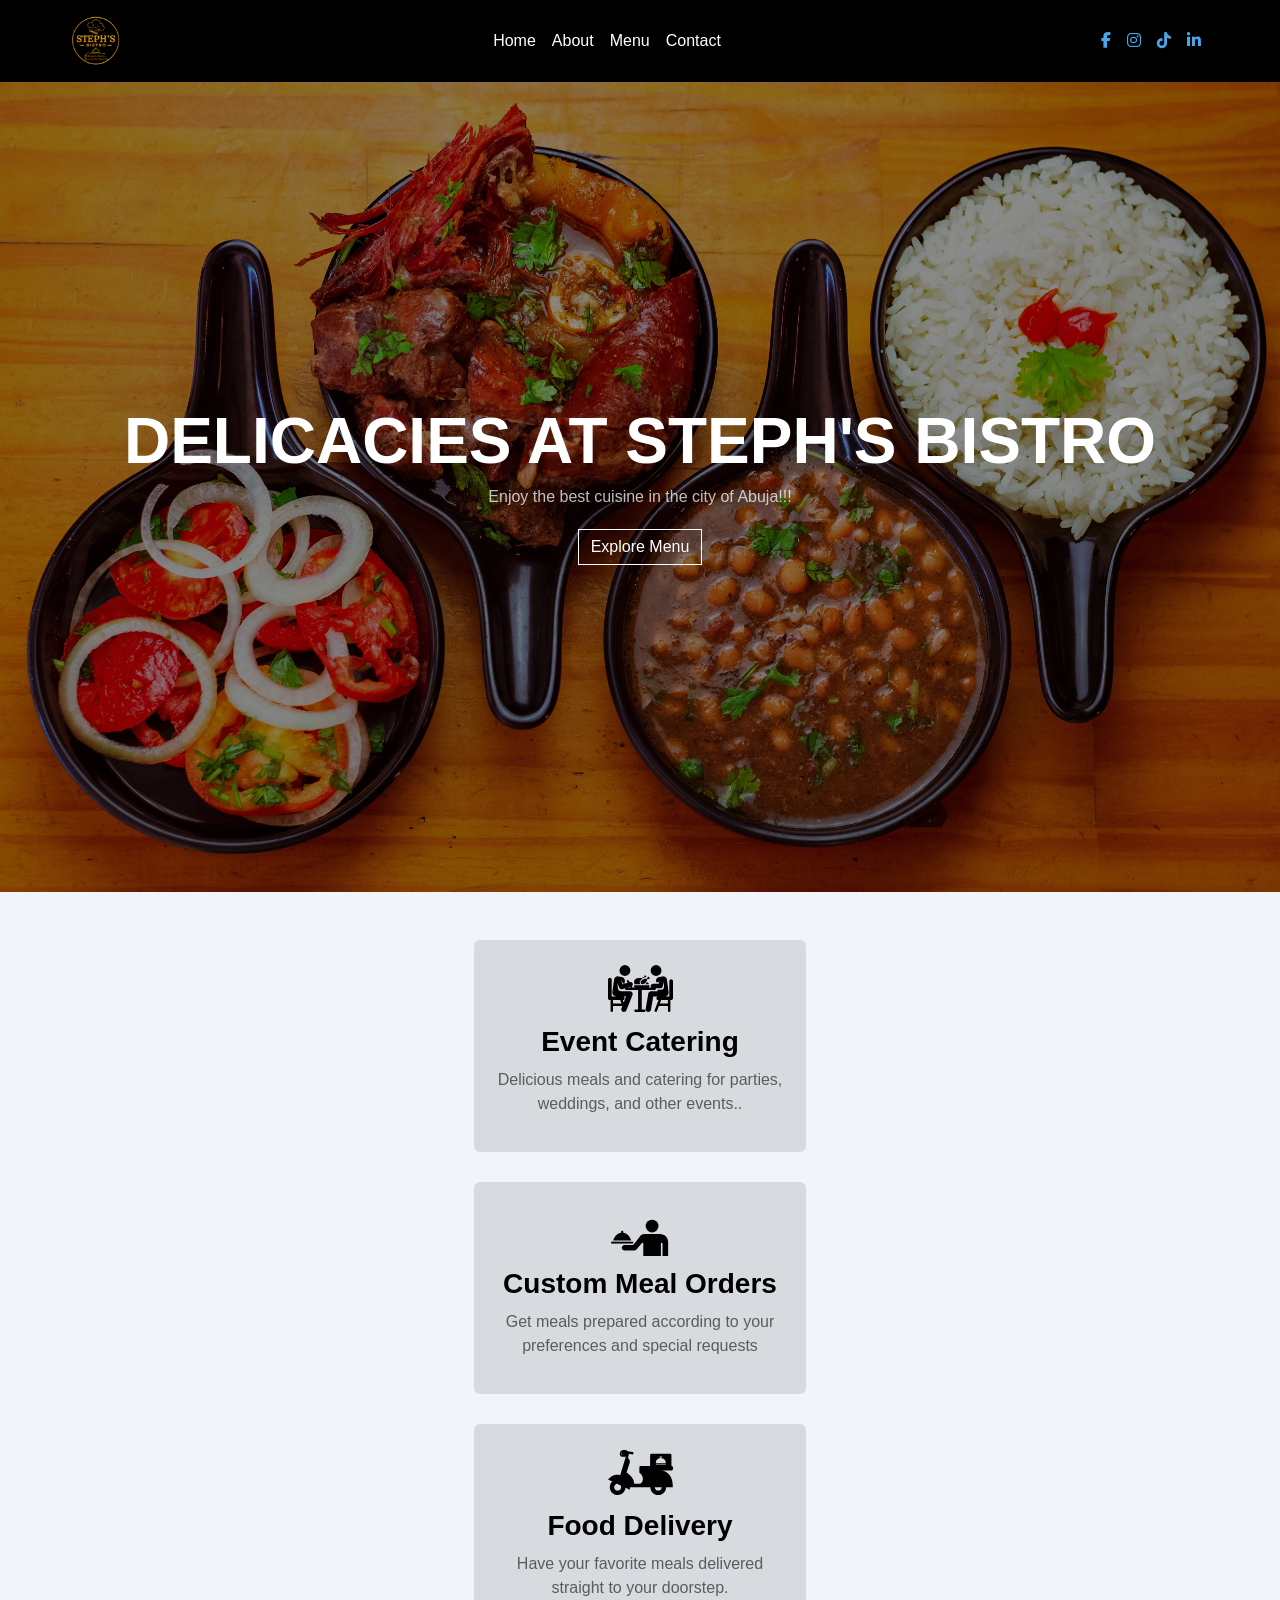
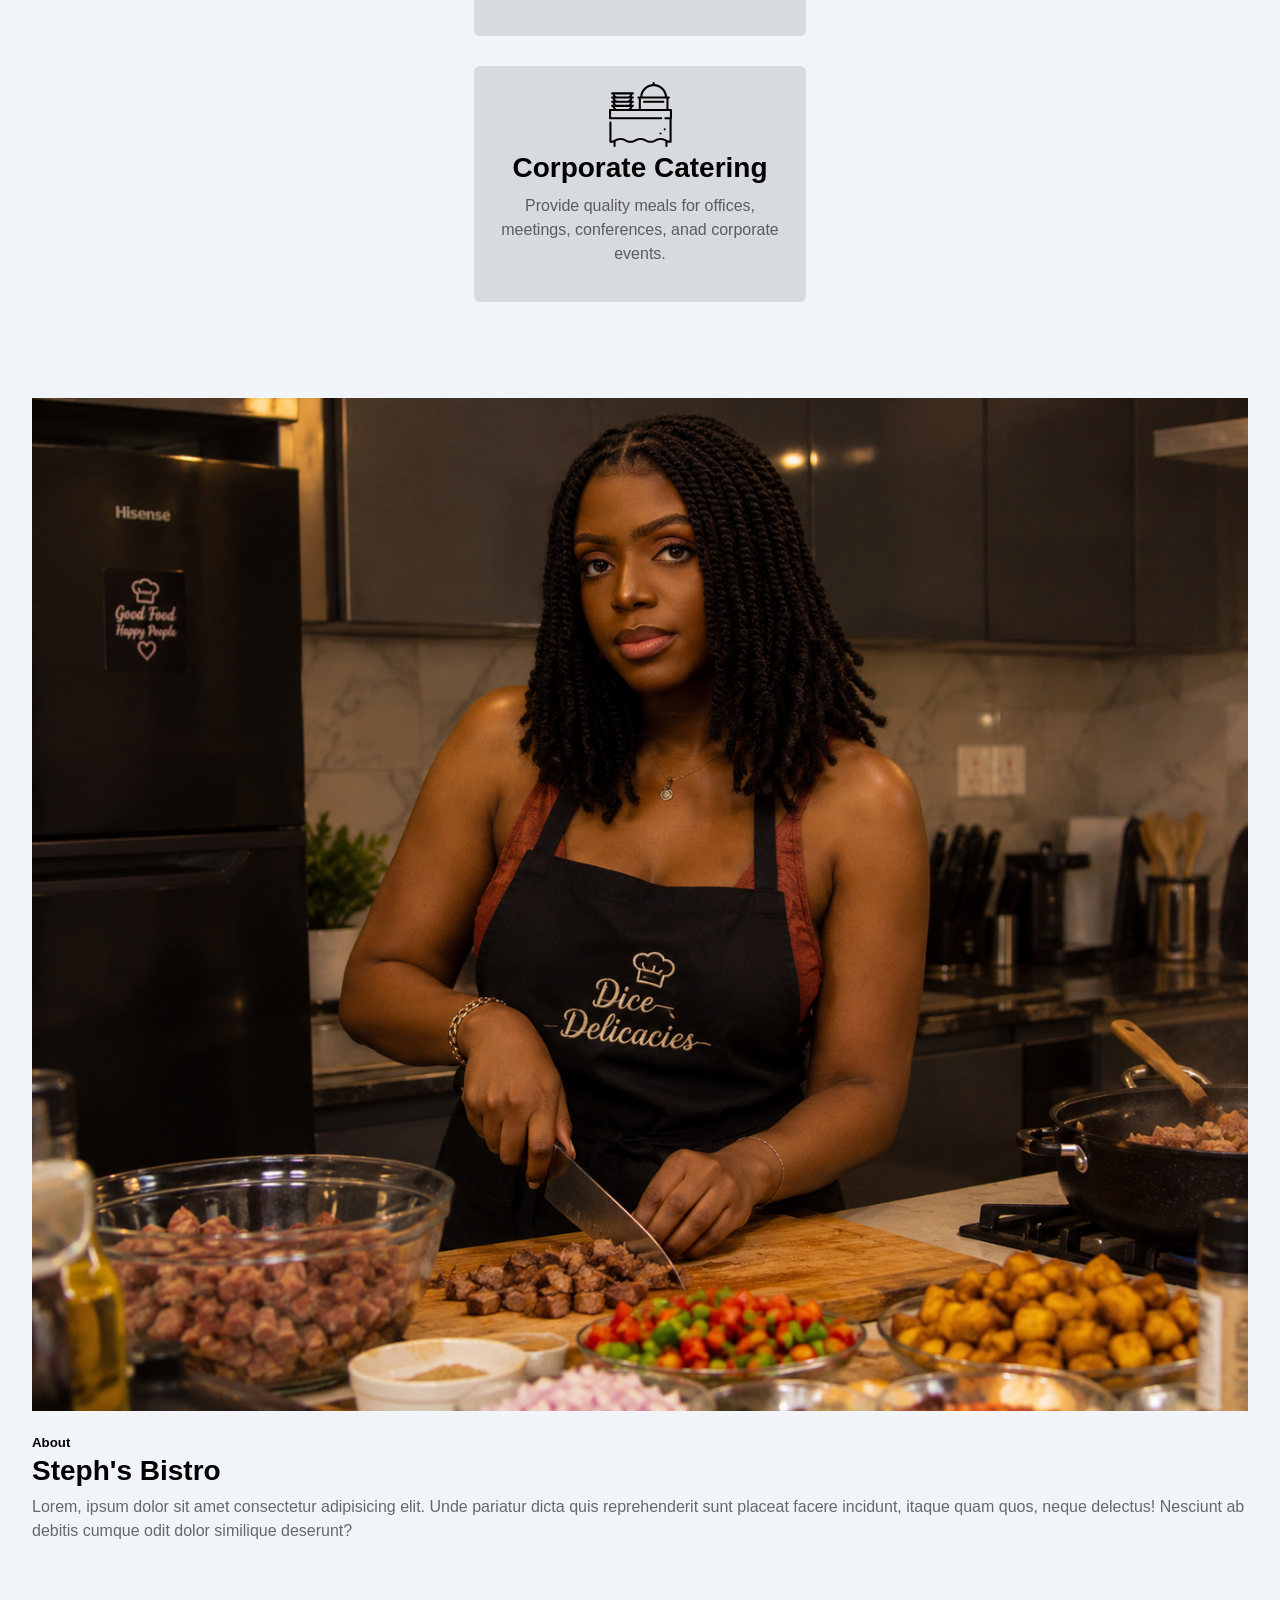
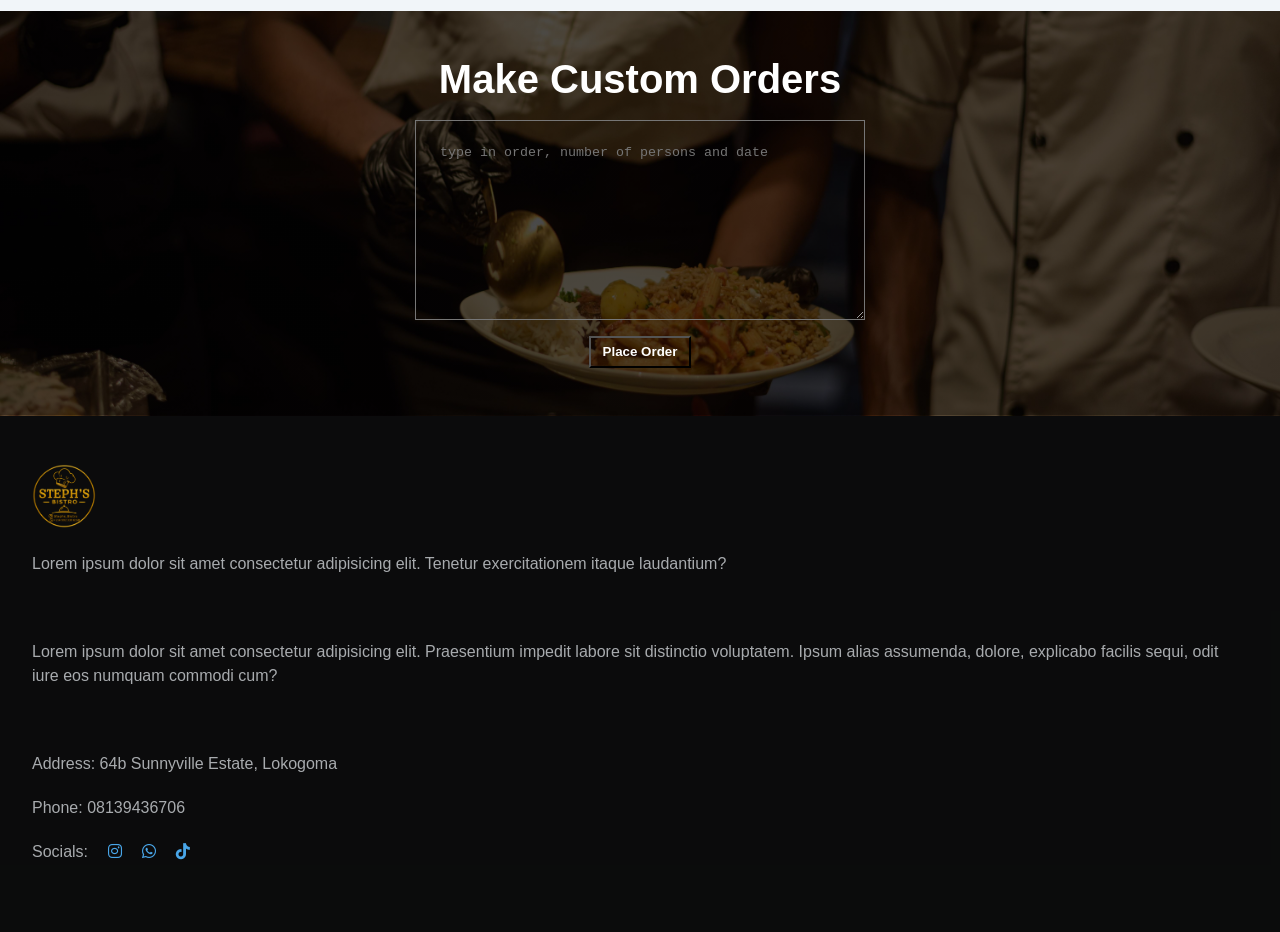
==== index.html @ 8b2b2877 "Initial commit" ====
<!DOCTYPE html>
<html lang="en">
  <head>
    <meta charset="UTF-8" />
    <meta name="viewport" content="width=device-width, initial-scale=1.0" />
    <link rel="stylesheet" href="https://cdnjs.cloudflare.com/ajax/libs/font-awesome/6.7.2/css/all.min.css" />
    <link rel="stylesheet" href="styles.css" />
    <title>Steph's Bistro</title>
  </head>
  <body>
      <nav>
        <div class="nav-center">
          <!-- nav header -->
          <div class="nav-header">
            <img src="img/C74E148B-E22D-47B9-8AD3-04958BA36206.png" class="logo" alt="logo" />
            <button class="nav-toggle">
              <i class="fas fa-bars"></i>
            </button>
          </div>
          <!-- links -->
          <ul class="links">
            <li>
              <a href="index.html">home</a>
            </li>
            <li>
              <a href="about.html">about</a>
            </li>
            <li>
              <a href="menu.html">Menu</a>
            </li>
            <li>
              <a href="contact.html">contact</a>
            </li>
          </ul>
          <!-- social media -->
          <ul class="social-icons">
            <li>
              <a href="https://www.facebook.com">
                <i class="fa-brands fa-facebook-f"></i>
              </a>
            </li>
            <li>
              <a href="https://www.instagram.com">
                <i class="fa-brands fa-instagram"></i>
              </a>
            </li>
            <li>
              <a href="https://www.tiktok.com">
                <i class="fa-brands fa-tiktok"></i>
              </a>
            </li>
            <li>
              <a href="https://www.linkedin.com">
                <i class="fa-brands fa-linkedin-in"></i>
              </a>
            </li>
          </ul>
        </div>
      </nav>

      <section class="hero">
        <div class="hero-content">
          <h1>DELICACIES AT STEPH'S BISTRO</h1>
          <p>Enjoy the best cuisine in the city of Abuja!!!</p>
          <a href="menu.html">Explore Menu</a>
        </div>
      </section>

      <section class="services">
        <div class="service-box">
          <img src="img/dinner-svgrepo-com.svg" alt="">
          <h3>Event Catering</h3>
          <p>Delicious meals and catering for parties, weddings, and other events..</p>
        </div>
        <div class="service-box">
          <img src="img/offer-food-service-serve-svgrepo-com.svg" alt="">
          <h3>Custom Meal Orders</h3>
          <p>Get meals prepared according to your preferences and special requests</p>
        </div>
        <div class="service-box">
          <img src="img/scooter-delivery-food-svgrepo-com.svg" alt="">
          <h3>Food Delivery</h3>
          <p>Have your favorite meals delivered straight to your doorstep.</p>
        </div>
        <div class="service-box">
          <img src="img/catering-buffet-svgrepo-com.svg" alt="">
          <h3>Corporate Catering</h3>
          <p>Provide quality meals for offices, meetings, conferences, anad corporate events.</p>
        </div>
      </section>

      <section class="about-home">
        <img src="img/stepcooking.png" alt="">
        <div class="about-text">
          <h5>About</h5>
          <h3>Steph's Bistro</h3>
          <p>Lorem, ipsum dolor sit amet consectetur adipisicing elit. Unde pariatur dicta quis reprehenderit sunt placeat facere incidunt, itaque quam quos, neque delectus! Nesciunt ab debitis cumque odit dolor similique deserunt?</p>
        </div>
      </section>

      <section class="menu-preview">

      </section>

      <section class="custom-orders">
        <h2>Make Custom Orders</h2>
        <textarea name="" id="special-order" rows="10" placeholder="type in order, number of persons and date"></textarea>
        <button type="submit">Place Order</button>
      </section>

      <footer>
        <div class="foot-box">
          <img src="img/C74E148B-E22D-47B9-8AD3-04958BA36206.png" alt="">
          <p>Lorem ipsum dolor sit amet consectetur adipisicing elit. Tenetur exercitationem itaque laudantium?</p>
        </div>
        <div class="foot-box">
          <p>Lorem ipsum dolor sit amet consectetur adipisicing elit. Praesentium impedit labore sit distinctio voluptatem. Ipsum alias assumenda, dolore, explicabo facilis sequi, odit iure eos numquam commodi cum?</p>
        </div>
        <div class="foot-box">
          <div class="address-inner"><p>Address: 64b Sunnyville Estate, Lokogoma</p></div>
          <div class="address-inner"><p>Phone: 08139436706</p></div>
          <div class="address-inner">
            <p>Socials:</p>
            <a href="https://www.instagram.com" aria-label="Instagram"><i class="fa-brands fa-instagram"></i></a>
            <a href="https://wa.me/2348139436706" aria-label="WhatsApp"><i class="fa-brands fa-whatsapp"></i></a>
            <a href="https://www.tiktok.com" aria-label="TikTok"><i class="fa-brands fa-tiktok"></i></a>
          </div>
        </div>
      </footer>
    
    <script src="main.js"></script>
  </body>
</html>
---- styles.css ----
*,
::after,
::before {
  margin: 0;
  padding: 0;
  box-sizing: border-box;
}
body {
  font-family:Arial, Helvetica, sans-serif;
  background: #f1f5f9;
  line-height: 1.5;
  font-size: 0.875rem;
}
ul {
  list-style-type: none;
}
a {
  text-decoration: none;
  color: #fff;
}
h1,
h2,
h3,
h4 {
  text-transform: capitalize;
  line-height: 1.25;
  margin-bottom: 0.75rem;
}
h1 {
  font-size: 3rem;
}
h2 {
  font-size: 2rem;
}
h3 {
  font-size: 1.25rem;
}
h4 {
  font-size: 0.875rem;
}
p {
  margin-bottom: 1.25rem;
  
}
@media screen and (min-width: 800px) {
  h1 {
    font-size: 4rem;
  }
  h2 {
    font-size: 2.5rem;
  }
  h3 {
    font-size: 1.75rem;
  }
  h4 {
    font-size: 1rem;
  }
  body {
    font-size: 1rem;
  }
  h1,
  h2,
  h3,
  h4 {
    line-height: 1;
  }
}
/*  global classes */

/* section */
.section {
  padding: 5rem 0;
}

.section-center {
  width: 90vw;
  margin: 0 auto;
  max-width: 1170px;
}
@media screen and (min-width: 992px) {
  .section-center {
    width: 95vw;
  }
}
main {
  min-height: 100vh;
  display: grid;
  place-items: center;
}

/*
=============== 
Navbar
===============
*/
nav {
  background: #000;
  position: sticky;
  top: 0;
  z-index: 1000;
}
.nav-header {
  display: flex;
  align-items: center;
  justify-content: space-between;
  padding: 1rem 2rem;
}
.nav-toggle {
  font-size: 1.5rem;
  color: #fff;
  background: transparent;
  border-color: transparent;
  transition: all 0.3s linear;
  cursor: pointer;
}
.nav-toggle:hover {
  color: #b47807;
  transform: rotate(90deg);
}
.logo {
  height: 50px;
}
.links a {
  color: #fff;
  font-size: 1rem;
  text-transform: capitalize;
  letter-spacing: var(--spacing);
  display: block;
  padding: 0.5rem 1rem;
  transition: all 0.3s linear;
}
.links a:hover {
  background: #000;
  color: #b47807;
  padding-left: 1.5rem;
}
.social-icons {
  display: none;
}
.links {
  position: absolute;
  top: 100%;
  right: 0;
  width: 35%;
  height: 0;
  overflow: hidden;
  background: #000;
  transition: all 0.3s linear;
}
.show-links {
  height: 10rem;
}
@media screen and (min-width: 800px) {
  .nav-center {
    max-width: 1170px;
    margin: 0 auto;
    display: flex;
    align-items: center;
    justify-content: space-between;
    padding: 1rem;
  }
  .nav-header {
    padding: 0;
  }
  .nav-toggle {
    display: none;
  }
  .links {
    position: static;
    width: auto;
    height: auto;
    display: flex;
    color: #fff;
    background: transparent;
  }
  .links a {
    padding: 0;
    margin: 0 0.5rem;
  }
  .links a:hover {
    padding: 0;
    background: transparent;
  }
  .social-icons {
    display: flex;
  }
  .social-icons a {
    margin: 0 0.5rem;
    color: #49a6e9;
    transition: all 0.3s linear;
  }
  .social-icons a:hover {
    color: #8ed1ff;
  }
}


.hero {
  height: 90vh;
  background-image: linear-gradient(rgba(0, 0, 0, 0.45), rgba(0, 0, 0, 0.45)),
    url(img/pexels-lucasandrade-19781592.jpg);
  background-size: cover;
  background-position: center;
  background-repeat: no-repeat;
  background-blend-mode: multiply;
}

.hero-content {
  height: 100%;
  display: flex;
  flex-direction: column;
  align-items: center;
  justify-content: center;
  text-align: center;
  color: #fff;
}

.hero-content p {
  color: #ffffffbd;
}

.hero-content a {
  padding: 0.3rem 0.7rem;
  border: 1px solid #fff;
}

.hero-content a:hover {
   padding: 0.5rem 0.9rem;
}


.services {
  display: flex;
  flex-direction: column;
  padding: 3rem 2rem;
  align-items: center;
  justify-content: center;
  text-align: center;
  gap: 30px;
}

.service-box {
  background: #0705051c;
  padding: 1rem;
  border-radius: 6px;
  opacity: 0;
  transform: translateX(100px);
  animation: slide-in-from-right 0.8s ease-out forwards;
  animation-timeline: view();
  animation-range: entry 0% cover 60%;
}

@keyframes slide-in-from-right {
  to {
    opacity: 1;
    transform: translateX(0);
  }
}

.services .service-box img {
  width: 65px;
  height: auto;
  
}

.services .service-box p {
  width: 100%;
  max-width: 300px;
  color: #00000094;
}

.about-home {
  width: 100%;
  padding: 3rem 2rem;
  opacity: 0;
  transform: translateY(30px);
  animation: fade-up 0.9s ease-out forwards;
  animation-timeline: view();
  animation-range: entry 0% cover 60%;
}

@keyframes fade-up {
  to {
    opacity: 1;
    transform: translateY(0);
  }
}

.about-home img {
  width: 100%;
  height: auto;
  margin-bottom: 0.9rem;
}

.about-home .about-text h5 {
  margin-bottom: 0.3rem;
}

.about-home .about-text h3 {
  margin-bottom: 0.6rem;
}


.about-home .about-text p {
  color: #00000094;
}

.custom-orders {
  background-image: linear-gradient(rgba(0, 0, 0, 0.7), rgba(0, 0, 0, 0.7)),
    url("img/pexels-prosper-buka-1289782307-28736731.jpg");
  background-position: center;
  background-repeat: no-repeat;
  background-size: cover;
  display: flex;
  flex-direction: column;
  padding: 3rem 2rem;
  align-items: center;
  justify-content: center;
  text-align: center;
}

.custom-orders h2 {
  color: #fff;
  margin-bottom: 1.3rem;
}

.custom-orders textarea {
  width: 100%;
  max-width: 450px;
  margin-bottom: 1rem;
  padding: 1.5rem;
  background: transparent;
  color: #fff;
}

.custom-orders button {
  padding: 0.4rem 0.7rem;
  color: #fff;
  font-weight: bold;
  background-color: transparent;
}

.custom-orders button:hover {
   padding: 0.6rem 0.9rem;
}

footer {
  /* display: flex;
  flex-direction: column;
  justify-content: center;
  align-items: center;
  gap: 30px; */
  padding: 3rem 2rem;
  background-color: #000000f3;
  color: #f1f5f9af;
}

footer img {
  width: 65px;
  height: auto;
  margin-bottom: 1rem;
}

.foot-box {
  margin-bottom: 4rem;
}

.foot-box:nth-child(3) {
  margin-bottom: 0;
}


.address-inner:nth-child(3) {
  display: flex;
  gap: 20px;
}

.address-inner a {
  font-size: 1rem;
  color: #49a6e9;
}



/* menu.html*/
.menu-hero {
  height: 70vh;
}

.menu-hero {
  height: 60vh;
  background-image: linear-gradient(rgba(0, 0, 0, 0.65), rgba(0, 0, 0, 0.65)),
    url(img/pexels-jitin-arora-2155275110-33709286.jpg);
  background-size: cover;
  background-position: center;
  background-repeat: no-repeat;
  background-blend-mode: multiply;
}


.menu-hero h3 {
  font-style: italic;
  color: #b47807;
}


btn {
  text-transform: uppercase;
  background: transparent;
  color: var(--clr-black);
  padding: 0.375rem 0.75rem;
  letter-spacing: var(--spacing);
  display: inline-block;
  transition: var(--transition);
  font-size: 0.875rem;
  border: 2px solid var(--clr-black);
  cursor: pointer;
  box-shadow: 0 1px 3px rgba(0, 0, 0, 0.2);
  border-radius: var(--radius);
}
.btn:hover {
  color: var(--clr-white);
  background: var(--clr-black);
}
/* section */
.section {
  padding: 5rem 0;
}

main {
  min-height: 100vh;
  display: grid;
  place-items: center;
}
/*
=============== 
Menu
===============
*/

.menu {
  padding: 5rem 0;
}
.title {
  text-align: center;
  margin-bottom: 2rem;
}
.underline {
  width: 5rem;
  height: 0.25rem;
  background: var(--clr-gold);
  margin-left: auto;
  margin-right: auto;
}
/* .btn-container {
  margin-bottom: 4rem;
  display: flex;
  justify-content: center;
}
.filter-btn {
  background: transparent;
  border-color: var(--clr-gold);
  font-size: 1rem;
  text-transform: capitalize;
  margin: 0 0.5rem;
  letter-spacing: 1px;
  border-radius: var(--radius);
  padding: 0.375rem 0.75rem;
  color: var(--clr-gold);
  cursor: pointer;
  transition: var(--transition);
} */

.btn-container {
  width: 100%;
  max-width: 700px;
  margin: 0 auto 3rem;
  padding: 0 1rem;

  display: flex;
  flex-wrap: wrap;
  justify-content: center;
  align-items: center;

  gap: 0.75rem;
}


.filter-btn {
  background: transparent;
  border: 1px solid #b47807;

  font-size: 0.9rem;
  text-transform: capitalize;

  padding: 0.5rem 0.9rem;

  color: #b47807;
  cursor: pointer;

  border-radius: 4px;

  transition: all 0.3s ease;

  /* Prevent buttons from becoming too wide */
  white-space: nowrap;
}


.filter-btn:hover {
  background: #b47807;
  color: #fff;
}

.order-btn {
  display: inline-block;
  background: transparent;
  color: #b47807;
  border: none;
  padding: 0.65rem 1.3rem;
  margin-top: 1rem;
  border-radius: 6px;
  font-size: 0.9rem;
  font-weight: bold;
  cursor: pointer;
  transition: 0.3s ease;
  border: 1px solid #000;
}

.order-btn:hover {
  background: #000;
  color: #fff;
  transform: translateY(-2px);
}

.order-btn:active {
  transform: scale(0.97);
}

.section-center {
  width: 90vw;
  margin: 0 auto;
  max-width: 1170px;
  display: grid;
  gap: 3rem 2rem;
  justify-items: center;
}
.menu-item {
  display: grid;
  gap: 1rem 2rem;
  max-width: 25rem;
}
.photo {
  object-fit: cover;
  height: 200px;
  border: 0.25rem solid var(--clr-gold);
  border-radius: var(--radius);
}
.item-info header {
  display: flex;
  justify-content: space-between;
  border-bottom: 0.5px dotted var(--clr-grey-5);
}
.item-info h4 {
  margin-bottom: 0.5rem;
}
.price {
  color: var(--clr-gold);
}
.item-text {
  margin-bottom: 0;
  padding-top: 1rem;
}

@media screen and (min-width: 768px) {
  .menu-item {
    grid-template-columns: 225px 1fr;
    gap: 0 1.25rem;
    max-width: 40rem;
  }
  .photo {
    height: 175px;
  }
}
@media screen and (min-width: 1200px) {
  .section-center {
    width: 95vw;
    grid-template-columns: 1fr 1fr;
  }
  .photo {
    height: 150px;
  }
}
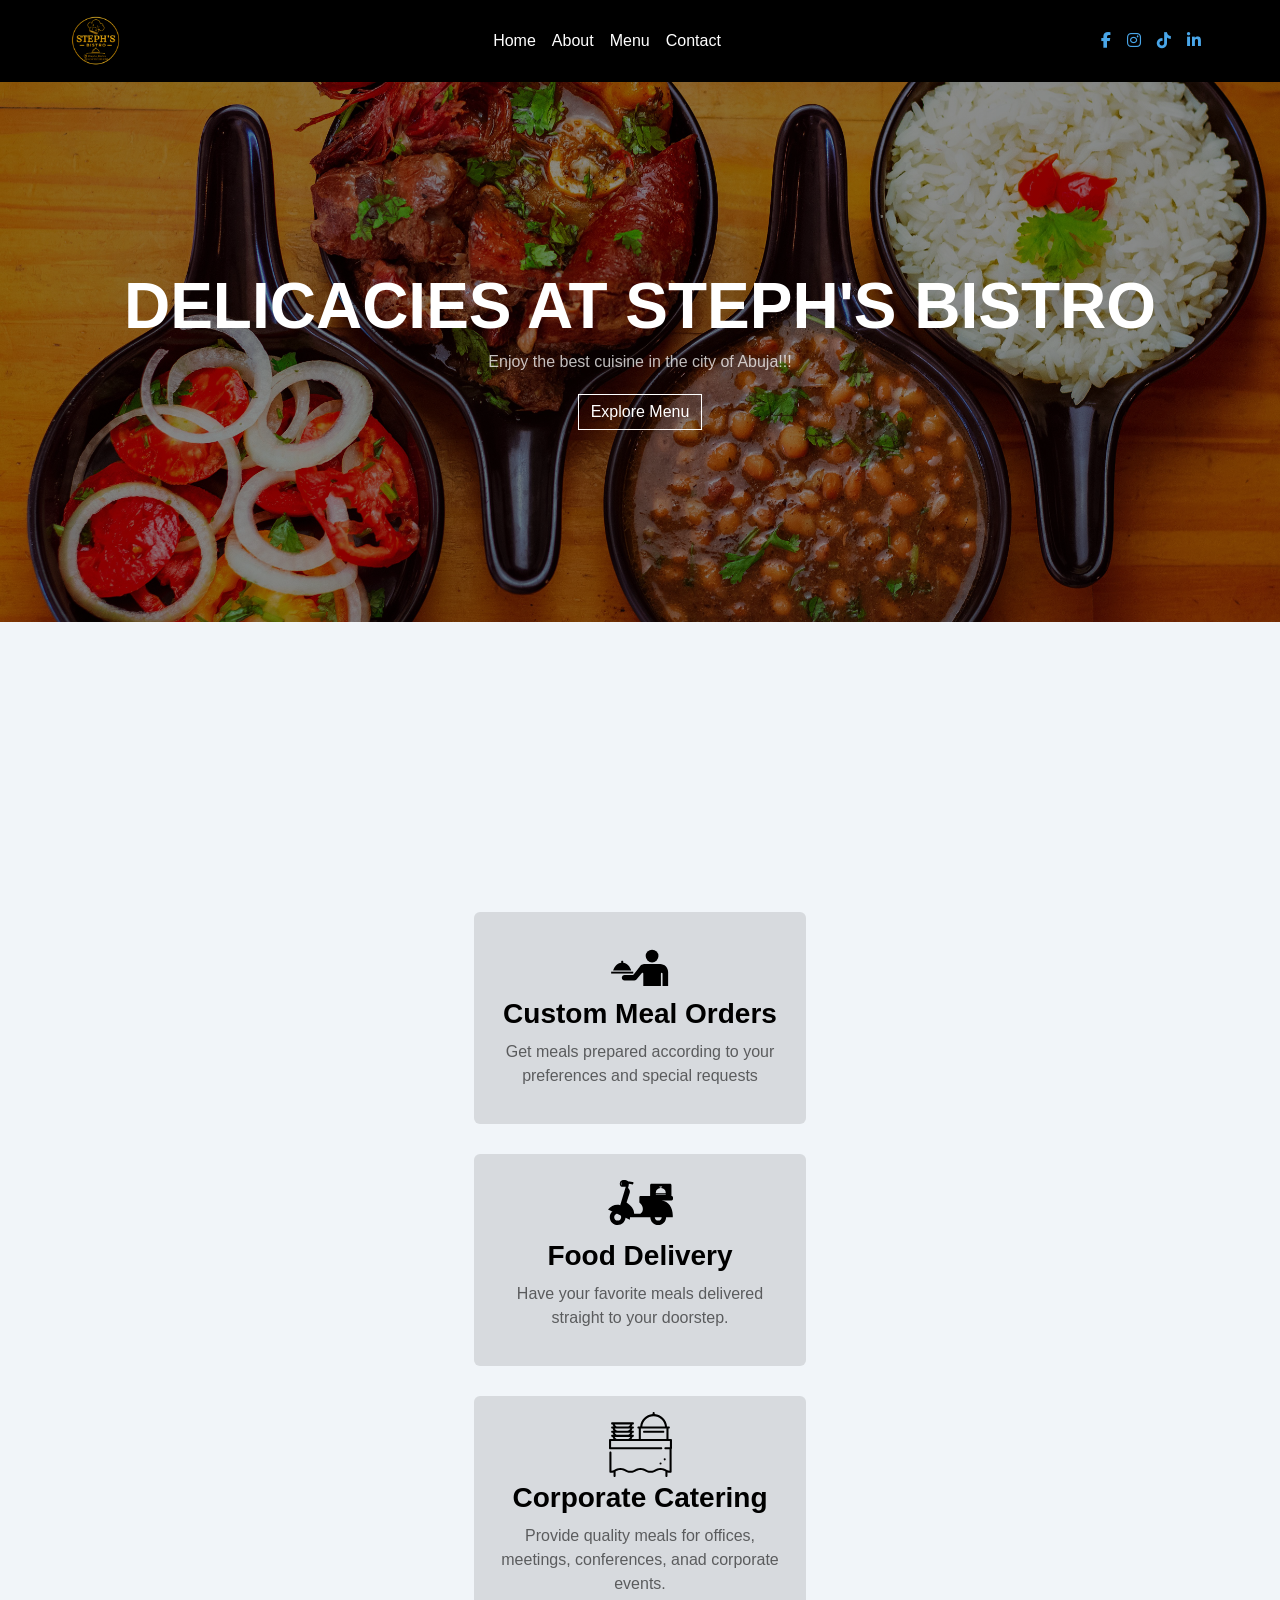
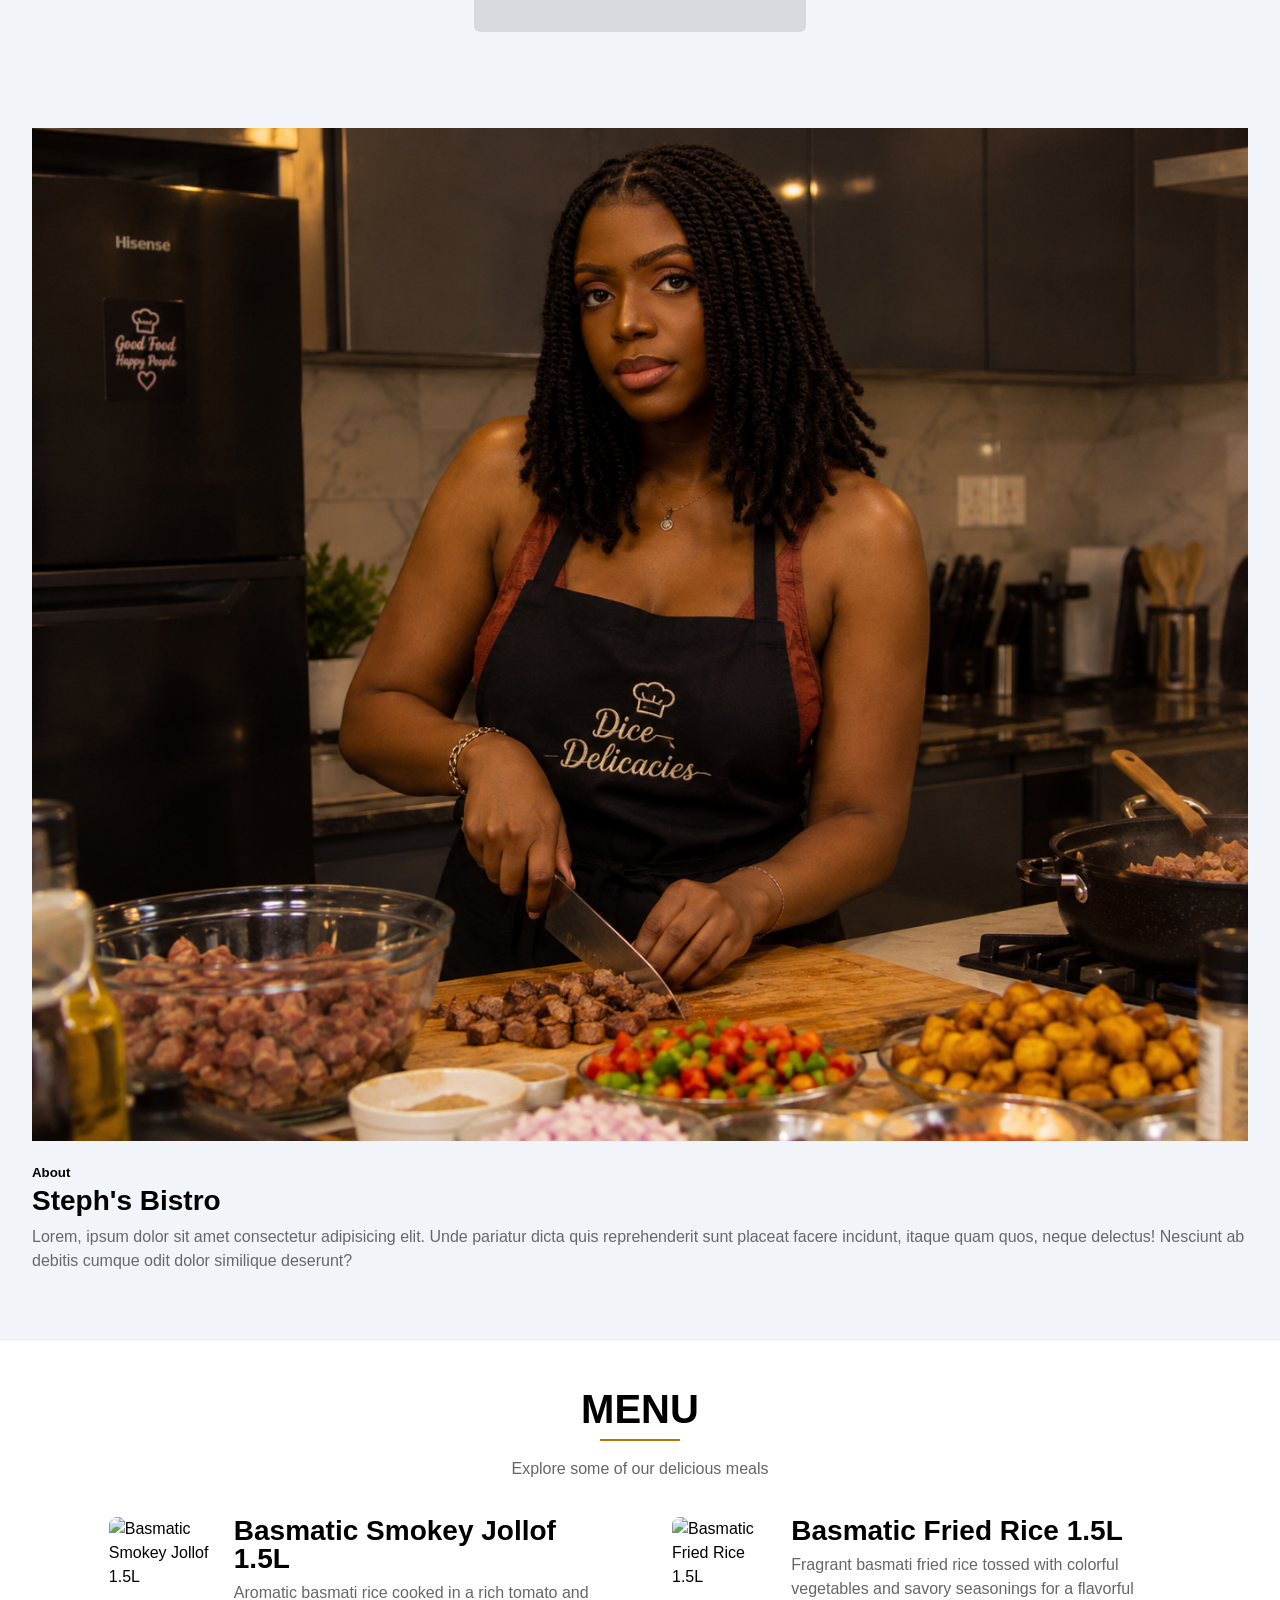
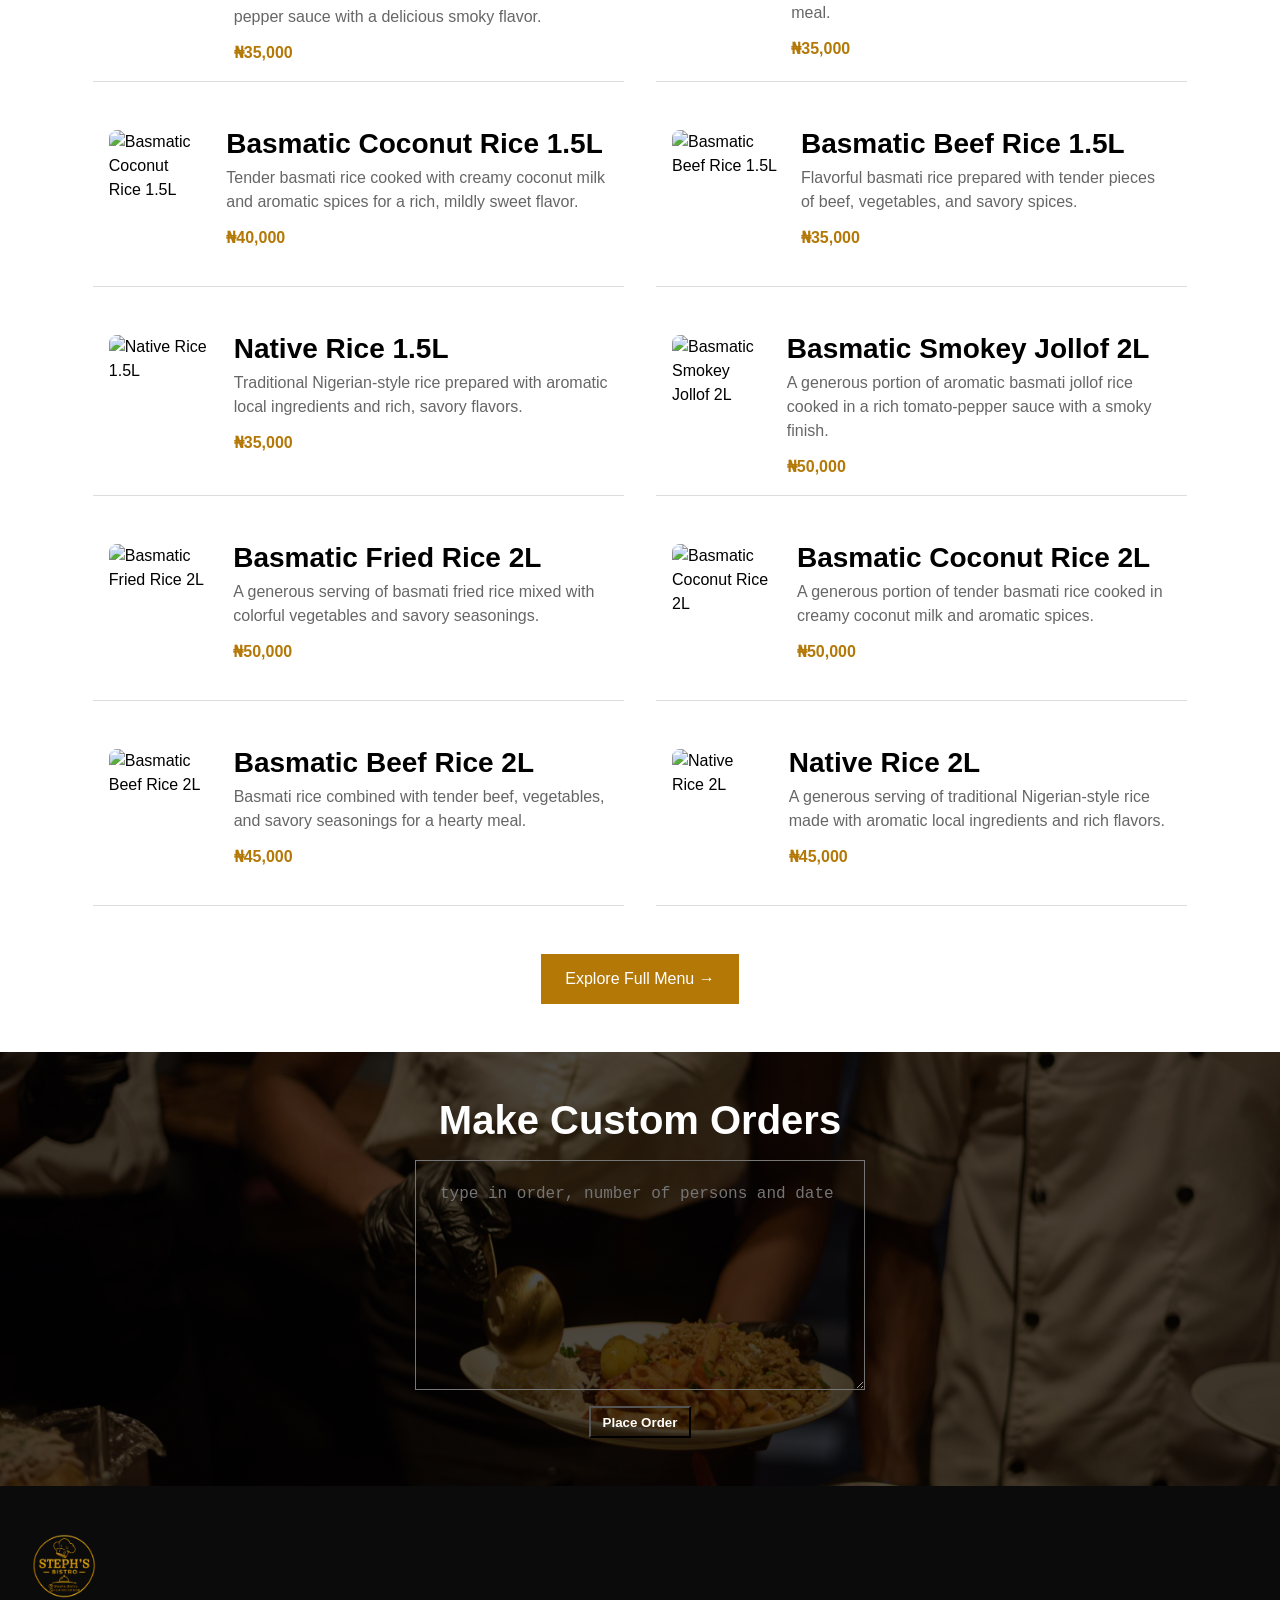
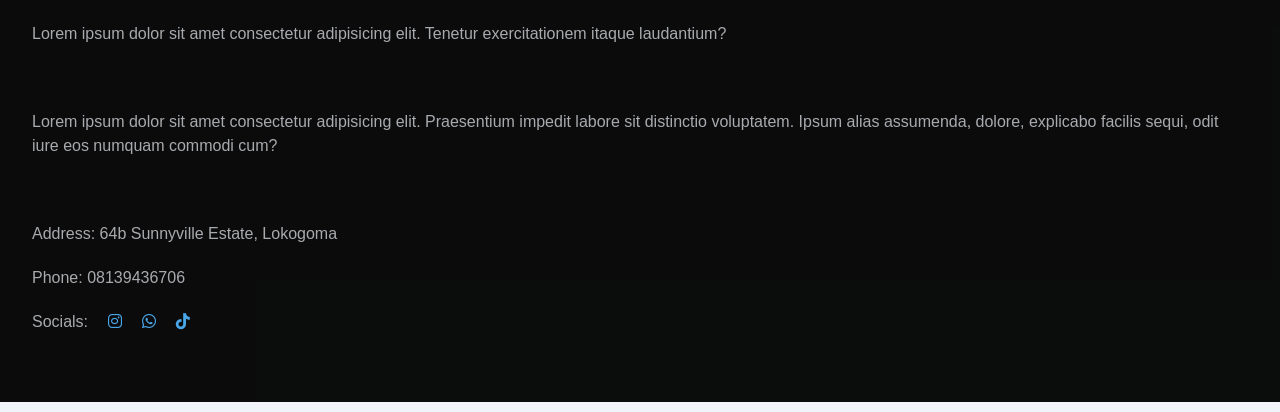
==== commit dec0cc0f: "update website" ====
--- a/index.html
+++ b/index.html
@@ -98,7 +98,21 @@
         </div>
       </section>
 
-      <section class="menu-preview">
+      <section class="home-menu">
+
+        <div class="title">
+          <h2>MENU</h2>
+          <div class="underline"></div>
+          <p>Explore some of our delicious meals</p>
+        </div>
+
+        <div class="home-menu-container">
+          <!-- Meals will be inserted here by JavaScript -->
+        </div>
+
+        <div class="menu-link">
+          <a href="menu.html">Explore Full Menu →</a>
+        </div>
 
       </section>
 
@@ -129,5 +143,7 @@
       </footer>
     
     <script src="main.js"></script>
+    <script src="menu.js"></script>
+    <script src="home-menu.js"></script>
   </body>
 </html>
--- a/styles.css
+++ b/styles.css
@@ -116,7 +116,6 @@
 }
 .nav-toggle:hover {
   color: #b47807;
-  transform: rotate(90deg);
 }
 .logo {
   height: 50px;
@@ -197,7 +196,10 @@
 
 
 .hero {
-  height: 90vh;
+  min-height: 60vh;
+  display: flex;
+  align-items: center;
+  justify-content: center;
   background-image: linear-gradient(rgba(0, 0, 0, 0.45), rgba(0, 0, 0, 0.45)),
     url(img/pexels-lucasandrade-19781592.jpg);
   background-size: cover;
@@ -207,13 +209,15 @@
 }
 
 .hero-content {
-  height: 100%;
+  width: 100%;
+  min-height: 60vh;
   display: flex;
   flex-direction: column;
   align-items: center;
   justify-content: center;
   text-align: center;
   color: #fff;
+  padding: 0 1rem;
 }
 
 .hero-content p {
@@ -306,6 +310,114 @@
   color: #00000094;
 }
 
+.home-menu {
+  padding: 3rem 2rem;
+  background: #fff;
+}
+
+.home-menu .title {
+  text-align: center;
+  margin-bottom: 1rem;
+}
+
+.underline {
+  border-bottom: 2px solid #b47807;
+}
+
+.home-menu .title h2 {
+  font-size: 2.5rem;
+  text-transform: uppercase;
+  margin-bottom: 0.5rem;
+}
+
+.home-menu .title p {
+  margin-top: 1rem;
+  color: #666;
+}
+
+.home-menu-container {
+  width: 90%;
+  max-width: 1200px;
+  margin: 0 auto;
+
+  display: grid;
+  grid-template-columns: repeat(2, 1fr);
+  gap: 2rem;
+}
+
+.home-menu-item {
+  display: flex;
+  gap: 1.5rem;
+  padding: 1rem;
+  border-bottom: 1px solid #ddd;
+}
+
+.home-menu-item img {
+  width: 180px;
+  height: 140px;
+  object-fit: cover;
+  border-radius: 8px;
+}
+
+.home-menu-info h3 {
+  margin: 0 0 0.5rem;
+}
+
+.home-menu-info p {
+  color: #666;
+  line-height: 1.5;
+  margin-bottom: 0.75rem;
+}
+
+.home-menu-info span {
+  font-weight: bold;
+  color: #b47807;
+}
+
+.menu-link {
+  text-align: center;
+  margin-top: 3rem;
+}
+
+.menu-link a {
+  display: inline-block;
+  text-decoration: none;
+  background: #b47807;
+  color: white;
+  padding: 0.8rem 1.5rem;
+  transition: 0.3s ease;
+}
+
+.menu-link a:hover {
+  background: #000;
+}
+
+@media screen and (max-width: 767px) {
+
+  .home-menu-container {
+    grid-template-columns: 1fr;
+    width: 100%;
+  }
+
+  .home-menu-item {
+    gap: 1rem;
+  }
+
+  .home-menu-item img {
+    width: 120px;
+    height: 100px;
+  }
+
+  .home-menu-info h3 {
+    font-size: 1rem;
+  }
+
+  .home-menu-info p {
+    font-size: 0.85rem;
+  }
+
+}
+
 .custom-orders {
   background-image: linear-gradient(rgba(0, 0, 0, 0.7), rgba(0, 0, 0, 0.7)),
     url("img/pexels-prosper-buka-1289782307-28736731.jpg");
@@ -328,10 +440,12 @@
 .custom-orders textarea {
   width: 100%;
   max-width: 450px;
+  box-sizing: border-box;
   margin-bottom: 1rem;
   padding: 1.5rem;
   background: transparent;
   color: #fff;
+  font-size: 16px;
 }
 
 .custom-orders button {
@@ -552,10 +666,11 @@
   max-width: 25rem;
 }
 .photo {
+  width: 100%;
   object-fit: cover;
   height: 200px;
   border: 0.25rem solid var(--clr-gold);
-  border-radius: var(--radius);
+  border-radius: 6px;
 }
 .item-info header {
   display: flex;
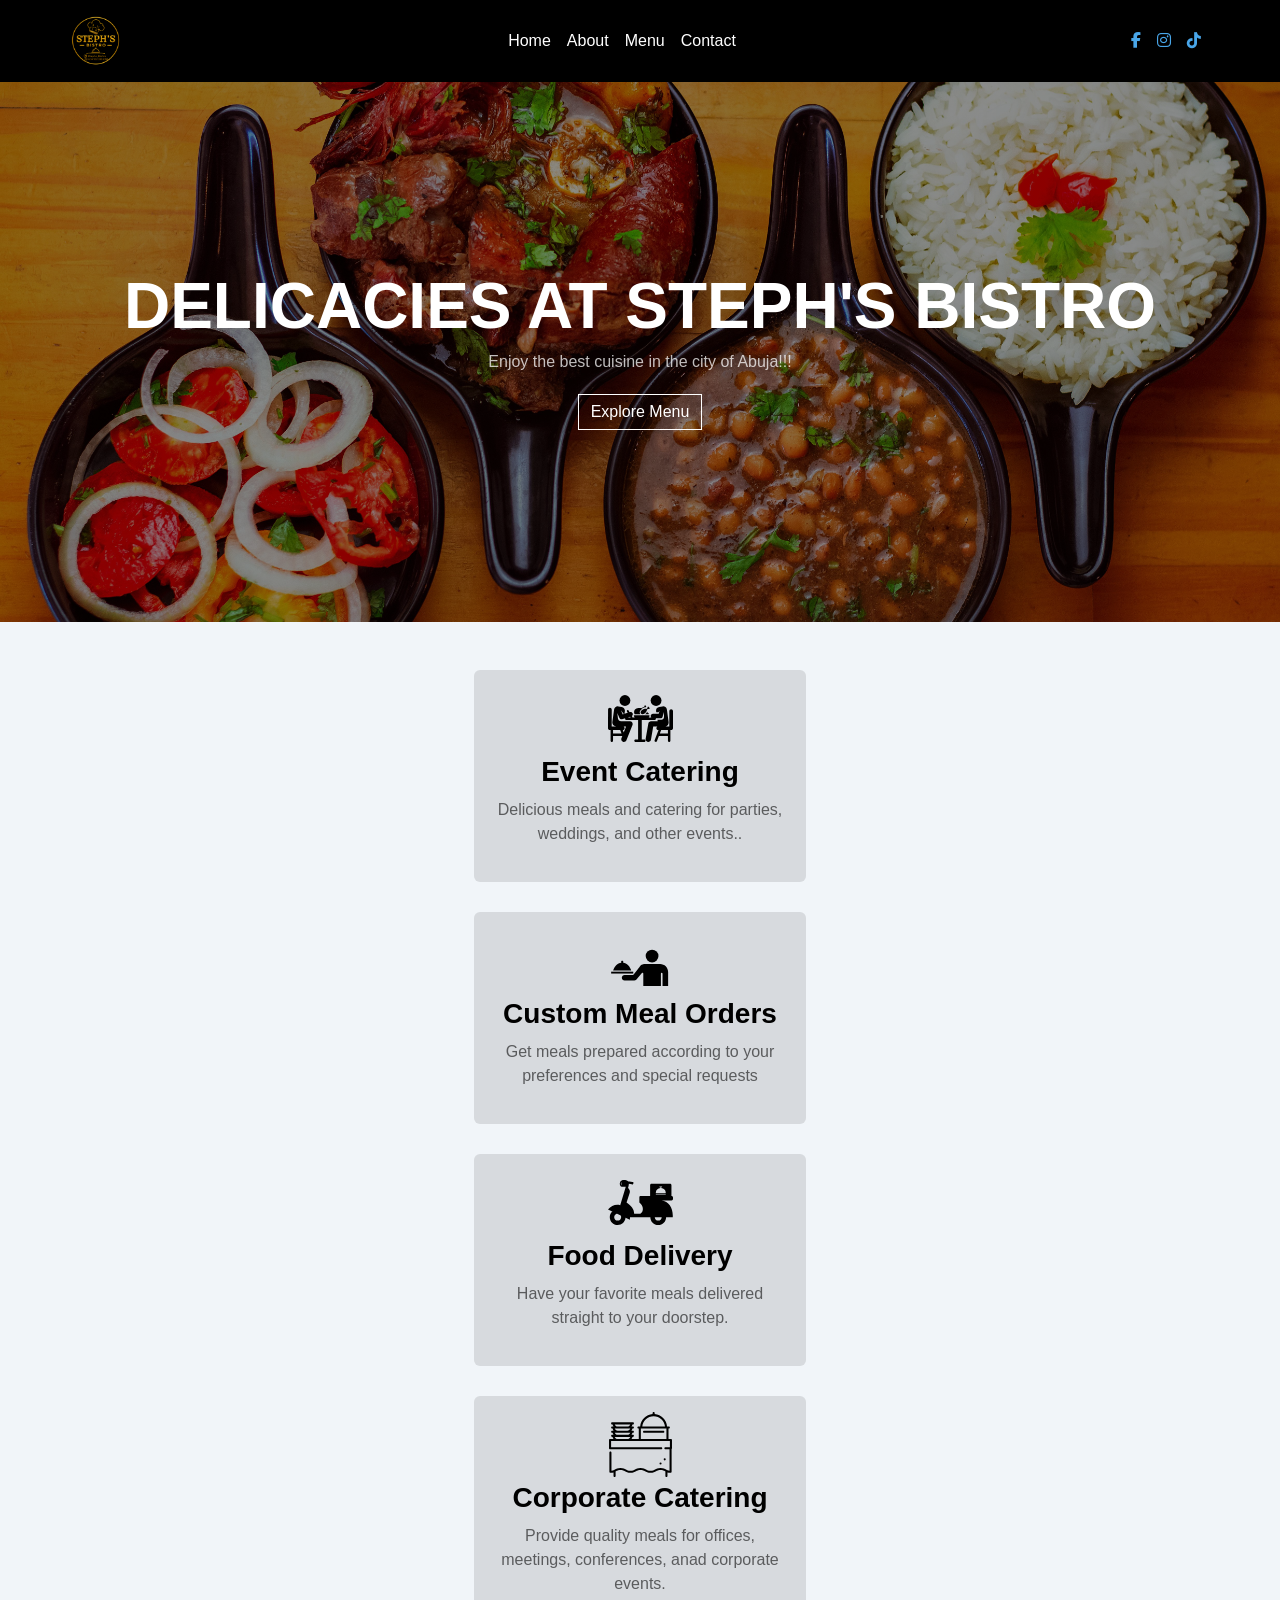
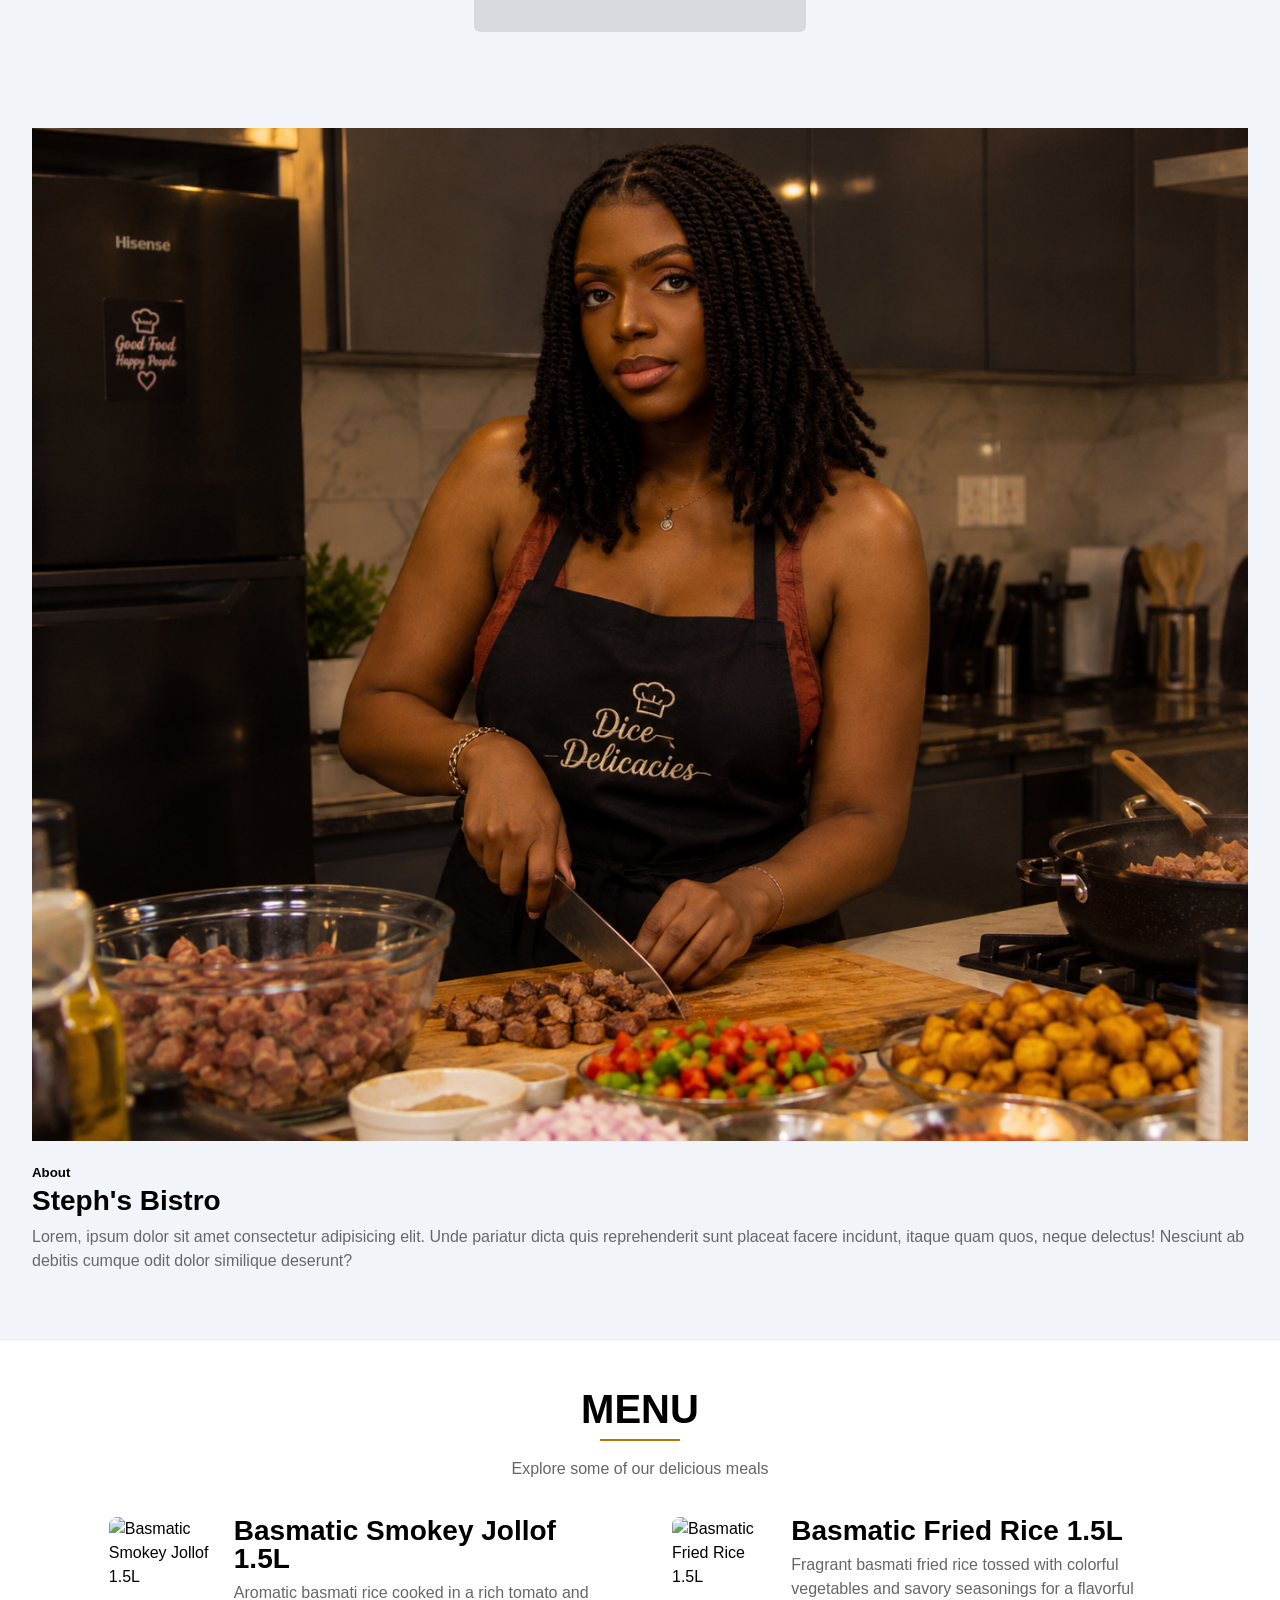
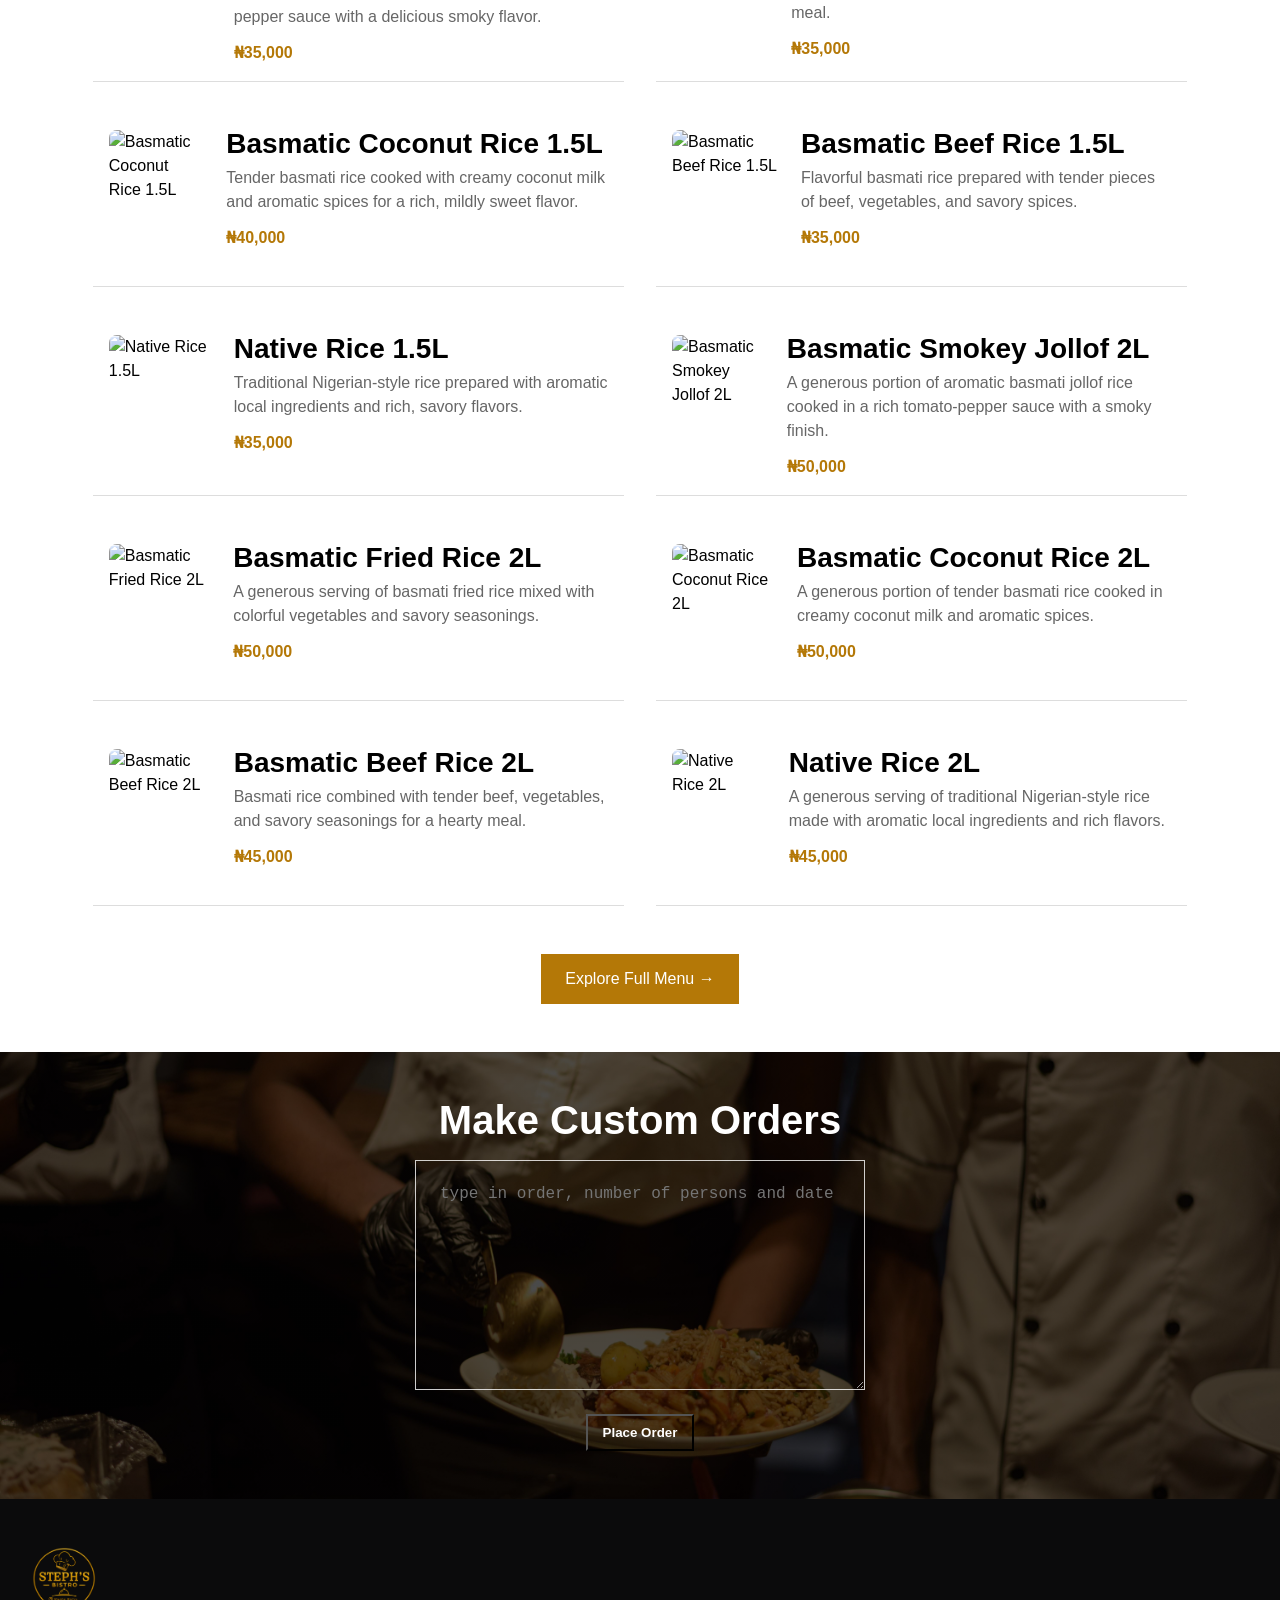
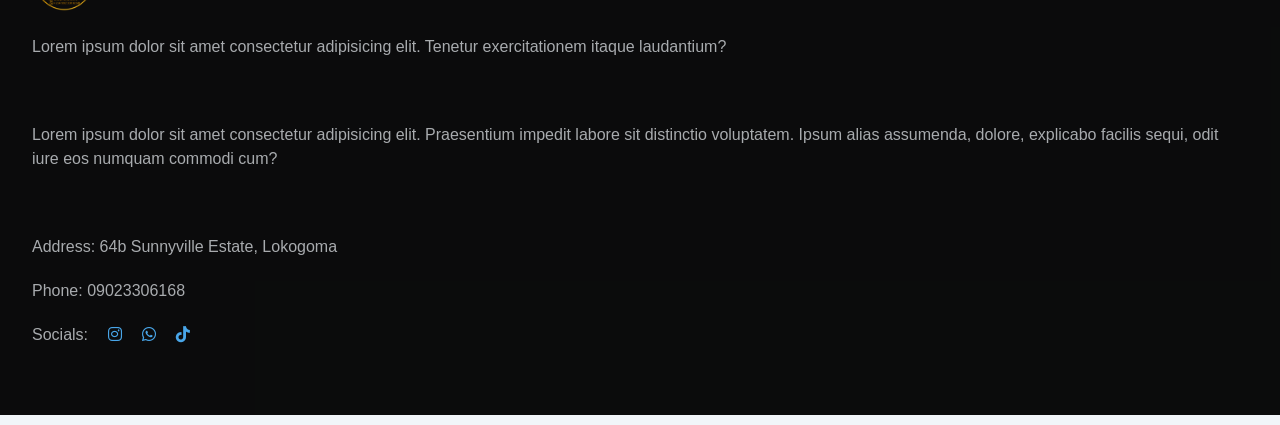
==== commit b04cbaff: "Update website" ====
--- a/index.html
+++ b/index.html
@@ -40,18 +40,13 @@
               </a>
             </li>
             <li>
-              <a href="https://www.instagram.com">
+              <a href="https://www.instagram.com/stephs_bistro?stkn=bmR0cm5pZTNmaWFx">
                 <i class="fa-brands fa-instagram"></i>
               </a>
             </li>
             <li>
-              <a href="https://www.tiktok.com">
+              <a href="https://www.tiktok.com/@stephs_bistro?_r=1&_t=ZS-9AMNZxULzGf">
                 <i class="fa-brands fa-tiktok"></i>
-              </a>
-            </li>
-            <li>
-              <a href="https://www.linkedin.com">
-                <i class="fa-brands fa-linkedin-in"></i>
               </a>
             </li>
           </ul>
@@ -132,12 +127,12 @@
         </div>
         <div class="foot-box">
           <div class="address-inner"><p>Address: 64b Sunnyville Estate, Lokogoma</p></div>
-          <div class="address-inner"><p>Phone: 08139436706</p></div>
+          <div class="address-inner"><p>Phone: 09023306168</p></div>
           <div class="address-inner">
             <p>Socials:</p>
-            <a href="https://www.instagram.com" aria-label="Instagram"><i class="fa-brands fa-instagram"></i></a>
-            <a href="https://wa.me/2348139436706" aria-label="WhatsApp"><i class="fa-brands fa-whatsapp"></i></a>
-            <a href="https://www.tiktok.com" aria-label="TikTok"><i class="fa-brands fa-tiktok"></i></a>
+            <a href="https://www.instagram.com/stephs_bistro?stkn=bmR0cm5pZTNmaWFx" aria-label="Instagram"><i class="fa-brands fa-instagram"></i></a>
+            <a href="https://wa.me/2349023306168" aria-label="WhatsApp"><i class="fa-brands fa-whatsapp"></i></a>
+            <a href="https://www.tiktok.com/@stephs_bistro?_r=1&_t=ZS-9AMNZxULzGf" aria-label="TikTok"><i class="fa-brands fa-tiktok"></i></a>
           </div>
         </div>
       </footer>
--- a/styles.css
+++ b/styles.css
@@ -218,6 +218,19 @@
   text-align: center;
   color: #fff;
   padding: 0 1rem;
+  animation: heroFadeIn 1s ease-out;
+}
+
+@keyframes heroFadeIn {
+  from {
+    opacity: 0;
+    transform: translateY(20px);
+  }
+
+  to {
+    opacity: 1;
+    transform: translateY(0);
+  }
 }
 
 .hero-content p {
@@ -255,6 +268,12 @@
   animation-range: entry 0% cover 60%;
 }
 
+.services .service-box:first-child {
+  opacity: 1;
+  transform: none;
+  animation: none;
+}
+
 @keyframes slide-in-from-right {
   to {
     opacity: 1;
@@ -441,22 +460,23 @@
   width: 100%;
   max-width: 450px;
   box-sizing: border-box;
-  margin-bottom: 1rem;
+  margin-bottom: 1.5rem;
   padding: 1.5rem;
   background: transparent;
   color: #fff;
   font-size: 16px;
+  border: 1px solid #ffffffcb;
 }
 
 .custom-orders button {
-  padding: 0.4rem 0.7rem;
+  padding: 0.55rem 0.9rem;
   color: #fff;
   font-weight: bold;
   background-color: transparent;
 }
 
 .custom-orders button:hover {
-   padding: 0.6rem 0.9rem;
+   padding: 0.7rem 1rem;
 }
 
 footer {
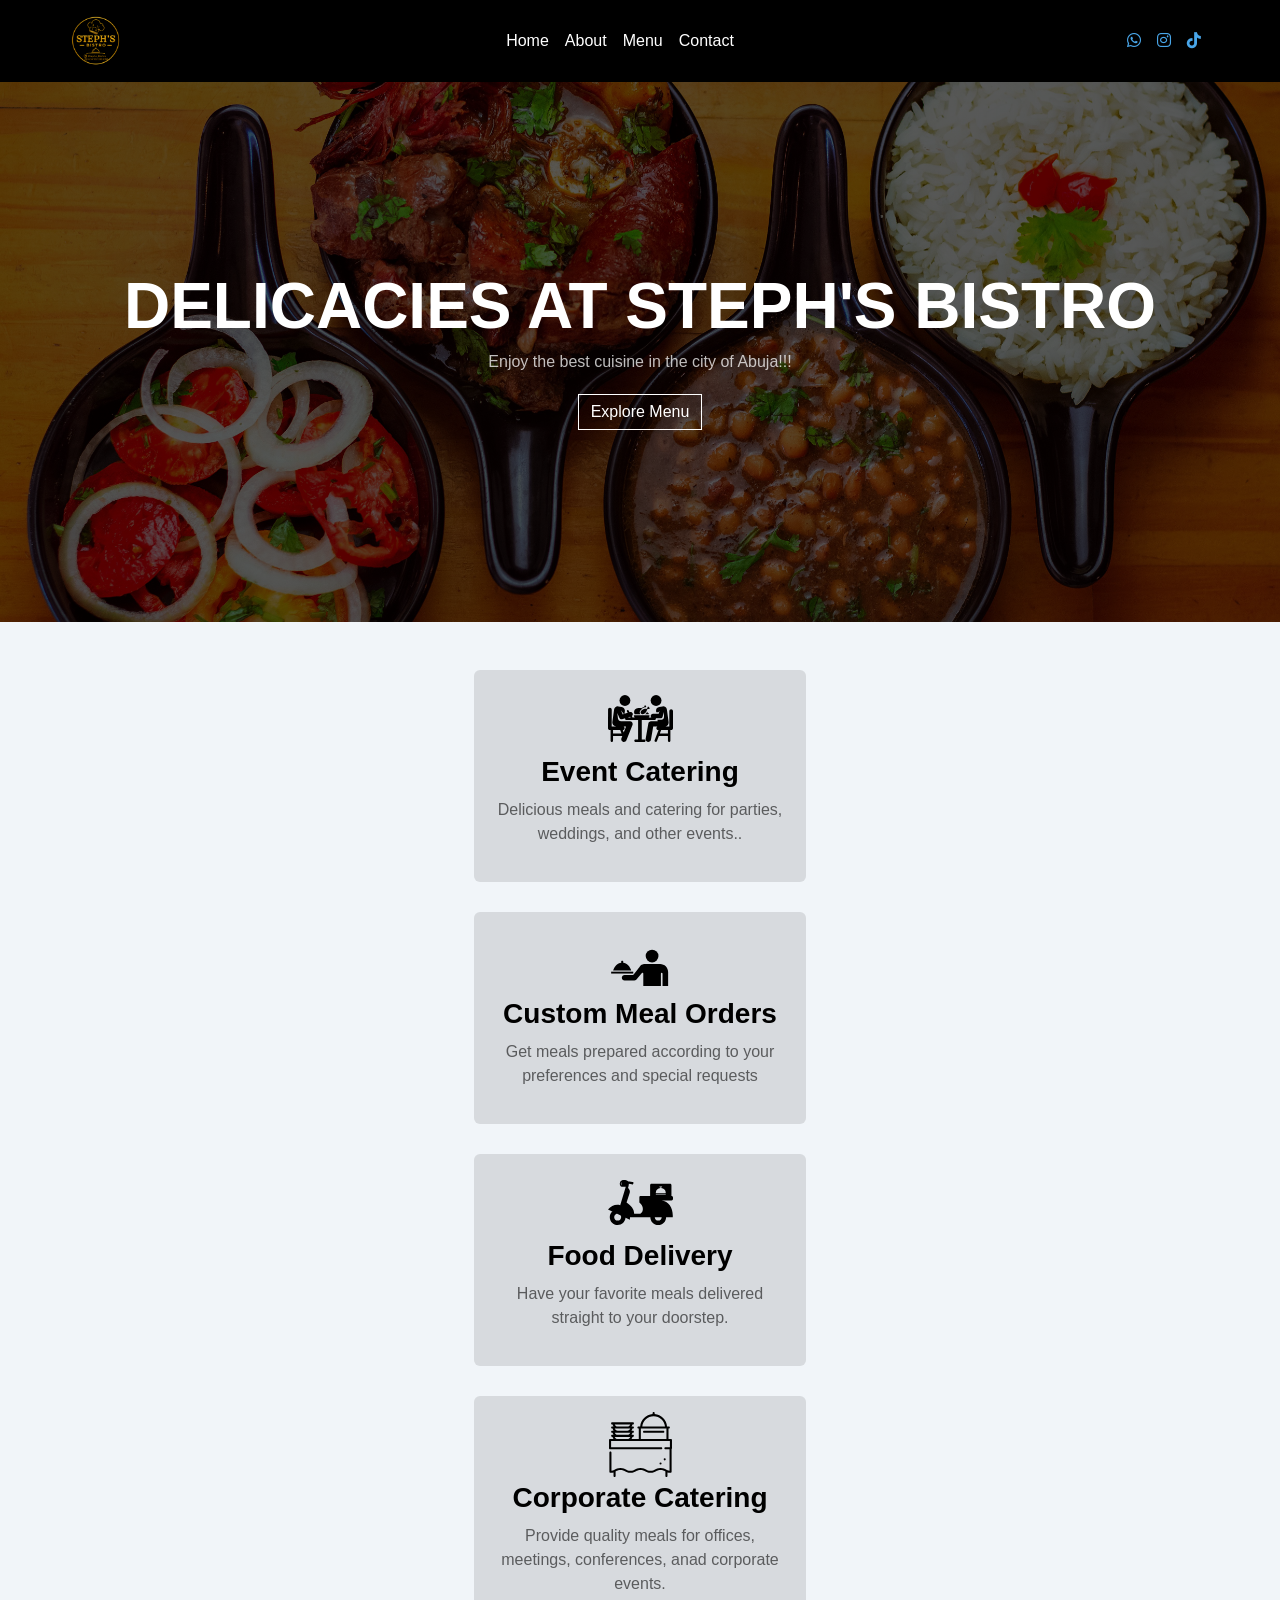
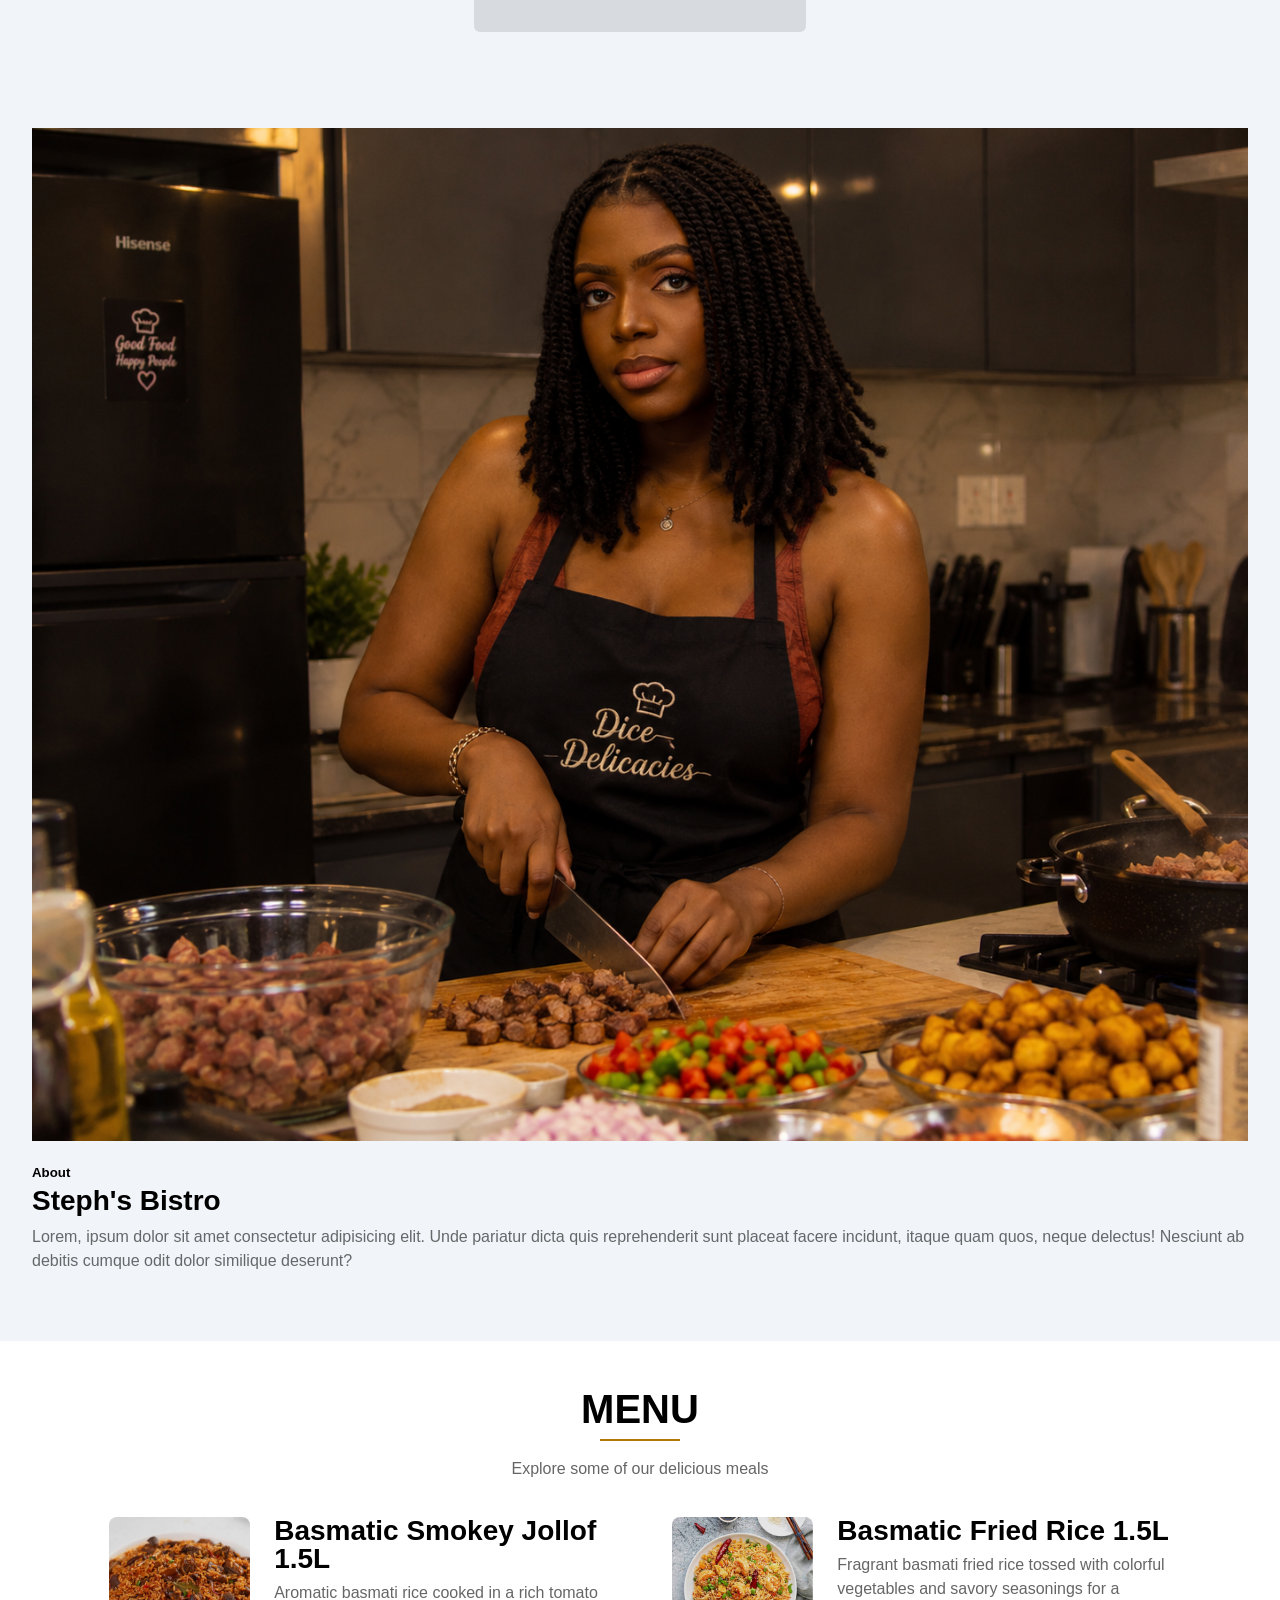
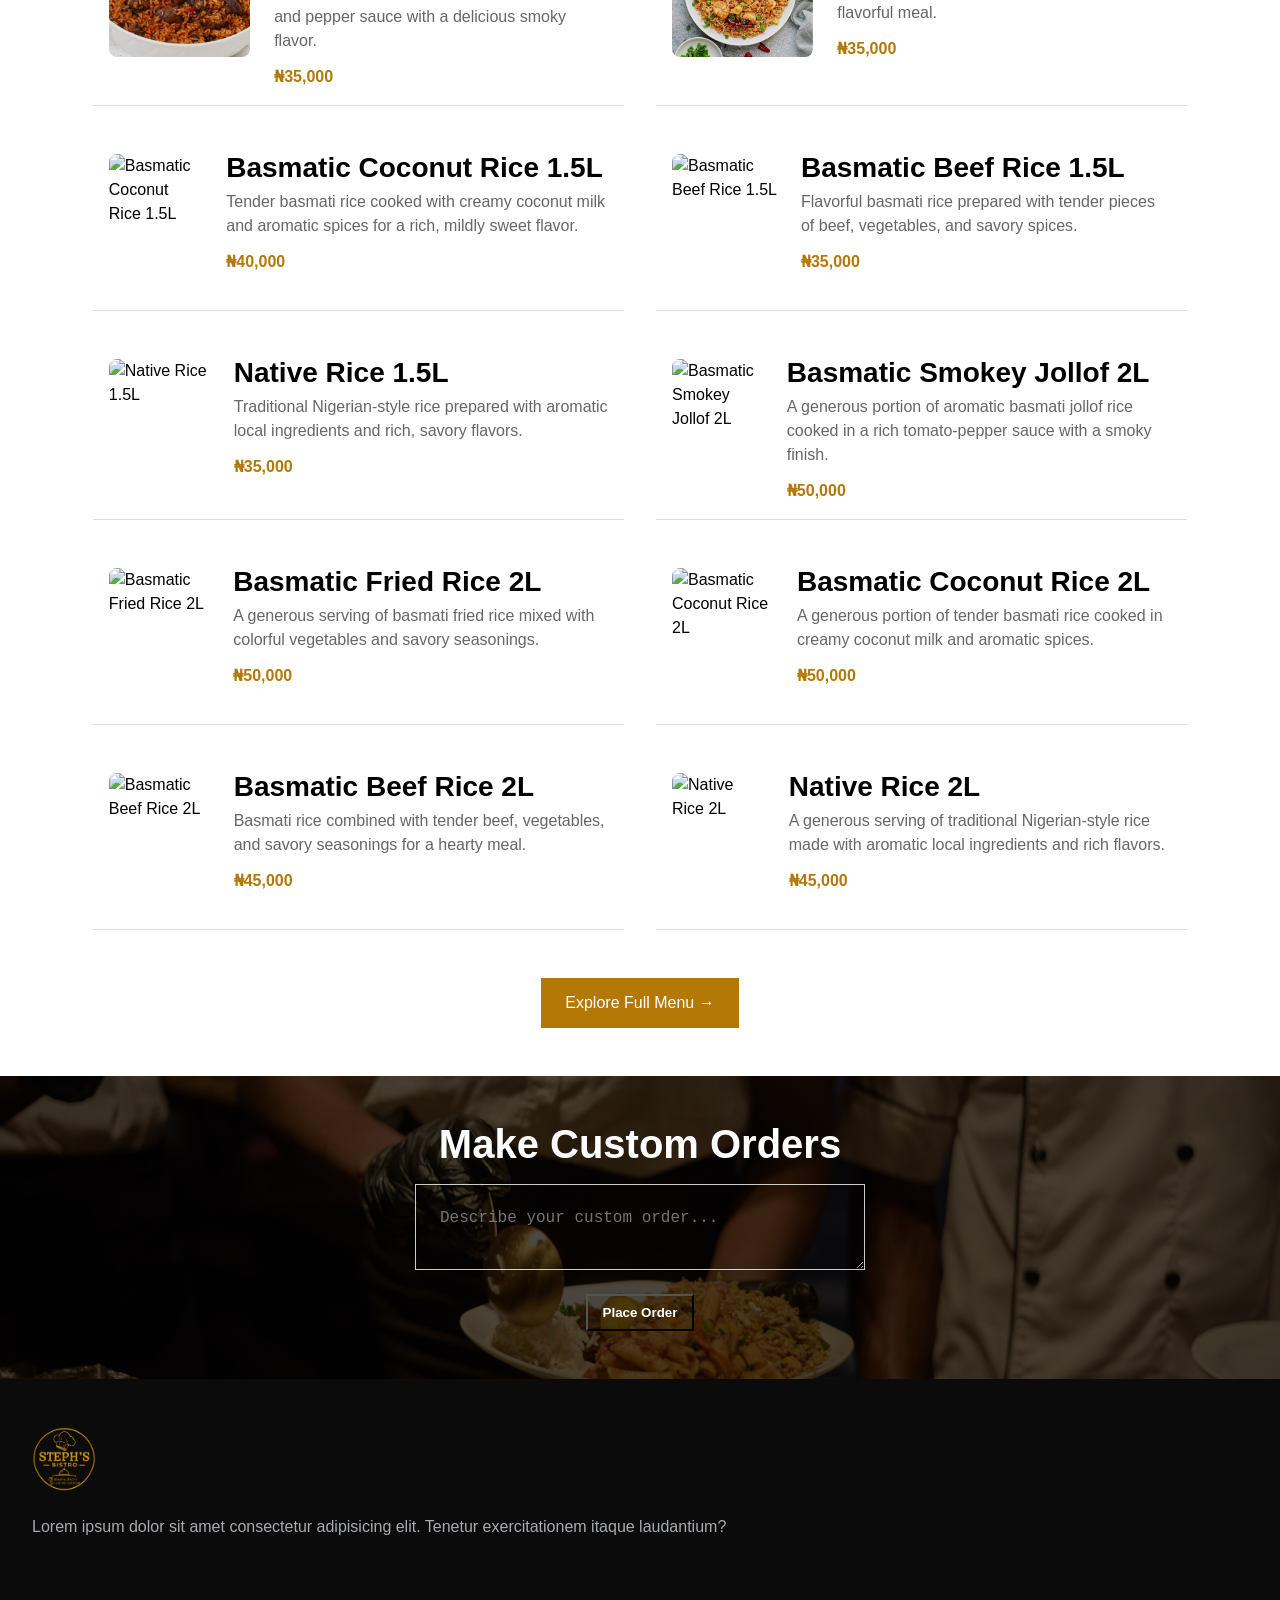
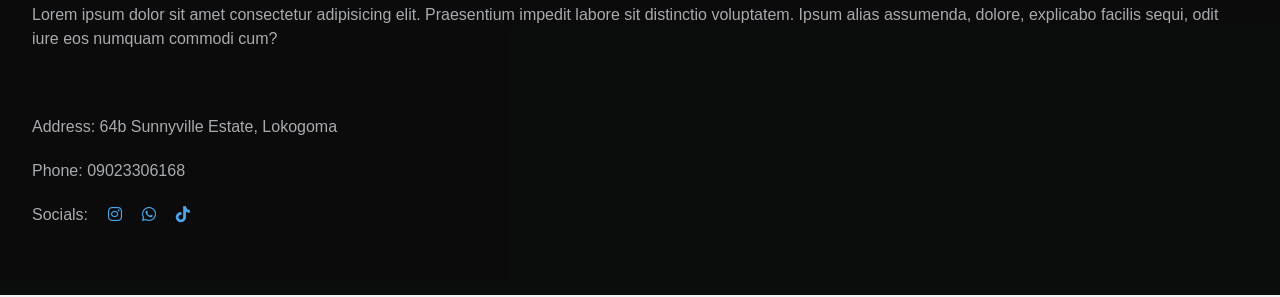
==== commit fc8284ac: "Update website" ====
--- a/index.html
+++ b/index.html
@@ -1,142 +1,190 @@
-<!DOCTYPE html>
+<!doctype html>
 <html lang="en">
   <head>
     <meta charset="UTF-8" />
     <meta name="viewport" content="width=device-width, initial-scale=1.0" />
-    <link rel="stylesheet" href="https://cdnjs.cloudflare.com/ajax/libs/font-awesome/6.7.2/css/all.min.css" />
+    <link
+      rel="preload"
+      as="image"
+      href="img/pexels-lucasandrade-19781592.jpg"
+      fetchpriority="high"
+    >
+    <link
+      rel="stylesheet"
+      href="https://cdnjs.cloudflare.com/ajax/libs/font-awesome/6.7.2/css/all.min.css"
+    />
     <link rel="stylesheet" href="styles.css" />
     <title>Steph's Bistro</title>
   </head>
   <body>
-      <nav>
-        <div class="nav-center">
-          <!-- nav header -->
-          <div class="nav-header">
-            <img src="img/C74E148B-E22D-47B9-8AD3-04958BA36206.png" class="logo" alt="logo" />
-            <button class="nav-toggle">
-              <i class="fas fa-bars"></i>
-            </button>
-          </div>
-          <!-- links -->
-          <ul class="links">
-            <li>
-              <a href="index.html">home</a>
-            </li>
-            <li>
-              <a href="about.html">about</a>
-            </li>
-            <li>
-              <a href="menu.html">Menu</a>
-            </li>
-            <li>
-              <a href="contact.html">contact</a>
-            </li>
-          </ul>
-          <!-- social media -->
-          <ul class="social-icons">
-            <li>
-              <a href="https://www.facebook.com">
-                <i class="fa-brands fa-facebook-f"></i>
-              </a>
-            </li>
-            <li>
-              <a href="https://www.instagram.com/stephs_bistro?stkn=bmR0cm5pZTNmaWFx">
-                <i class="fa-brands fa-instagram"></i>
-              </a>
-            </li>
-            <li>
-              <a href="https://www.tiktok.com/@stephs_bistro?_r=1&_t=ZS-9AMNZxULzGf">
-                <i class="fa-brands fa-tiktok"></i>
-              </a>
-            </li>
-          </ul>
+    <nav>
+      <div class="nav-center">
+        <!-- nav header -->
+        <div class="nav-header">
+          <img
+            src="img/C74E148B-E22D-47B9-8AD3-04958BA36206.png"
+            class="logo"
+            alt="logo"
+          />
+          <button class="nav-toggle">
+            <i class="fas fa-bars"></i>
+          </button>
         </div>
-      </nav>
+        <!-- links -->
+        <ul class="links">
+          <li>
+            <a href="index.html">home</a>
+          </li>
+          <li>
+            <a href="about.html">about</a>
+          </li>
+          <li>
+            <a href="menu.html">Menu</a>
+          </li>
+          <li>
+            <a href="contact.html">contact</a>
+          </li>
+        </ul>
+        <!-- social media -->
+        <ul class="social-icons">
+          <li>
+            <a href="https://wa.me/2349023306168" aria-label="WhatsApp"><i class="fa-brands fa-whatsapp"></i></a>
+          </li>
+          <li>
+            <a
+              href="https://www.instagram.com/stephs_bistro?stkn=bmR0cm5pZTNmaWFx"
+            >
+              <i class="fa-brands fa-instagram"></i>
+            </a>
+          </li>
+          <li>
+            <a
+              href="https://www.tiktok.com/@stephs_bistro?_r=1&_t=ZS-9AMNZxULzGf"
+            >
+              <i class="fa-brands fa-tiktok"></i>
+            </a>
+          </li>
+        </ul>
+      </div>
+    </nav>
 
-      <section class="hero">
-        <div class="hero-content">
-          <h1>DELICACIES AT STEPH'S BISTRO</h1>
-          <p>Enjoy the best cuisine in the city of Abuja!!!</p>
-          <a href="menu.html">Explore Menu</a>
+    <section class="hero">
+      <div class="hero-content">
+        <h1>DELICACIES AT STEPH'S BISTRO</h1>
+        <p>Enjoy the best cuisine in the city of Abuja!!!</p>
+        <a href="menu.html">Explore Menu</a>
+      </div>
+    </section>
+
+    <section class="services">
+      <div class="service-box">
+        <img src="img/dinner-svgrepo-com.svg" alt="" />
+        <h3>Event Catering</h3>
+        <p>
+          Delicious meals and catering for parties, weddings, and other events..
+        </p>
+      </div>
+      <div class="service-box">
+        <img src="img/offer-food-service-serve-svgrepo-com.svg" alt="" />
+        <h3>Custom Meal Orders</h3>
+        <p>
+          Get meals prepared according to your preferences and special requests
+        </p>
+      </div>
+      <div class="service-box">
+        <img src="img/scooter-delivery-food-svgrepo-com.svg" alt="" />
+        <h3>Food Delivery</h3>
+        <p>Have your favorite meals delivered straight to your doorstep.</p>
+      </div>
+      <div class="service-box">
+        <img src="img/catering-buffet-svgrepo-com.svg" alt="" />
+        <h3>Corporate Catering</h3>
+        <p>
+          Provide quality meals for offices, meetings, conferences, anad
+          corporate events.
+        </p>
+      </div>
+    </section>
+
+    <section class="about-home">
+      <img src="img/stepcooking.png" alt="" />
+      <div class="about-text">
+        <h5>About</h5>
+        <h3>Steph's Bistro</h3>
+        <p>
+          Lorem, ipsum dolor sit amet consectetur adipisicing elit. Unde
+          pariatur dicta quis reprehenderit sunt placeat facere incidunt, itaque
+          quam quos, neque delectus! Nesciunt ab debitis cumque odit dolor
+          similique deserunt?
+        </p>
+      </div>
+    </section>
+
+    <section class="home-menu">
+      <div class="title">
+        <h2>MENU</h2>
+        <div class="underline"></div>
+        <p>Explore some of our delicious meals</p>
+      </div>
+
+      <div class="home-menu-container">
+        <!-- Meals will be inserted here by JavaScript -->
+      </div>
+
+      <div class="menu-link">
+        <a href="menu.html">Explore Full Menu →</a>
+      </div>
+    </section>
+
+    <section class="custom-orders">
+      <h2>Make Custom Orders</h2>
+      <textarea
+        name=""
+        id="customOrder"
+        placeholder="Describe your custom order..."
+      ></textarea>
+      <button type="button" id="submitOrder">Place Order</button>
+    </section>
+
+    <footer>
+      <div class="foot-box">
+        <img src="img/C74E148B-E22D-47B9-8AD3-04958BA36206.png" alt="" />
+        <p>
+          Lorem ipsum dolor sit amet consectetur adipisicing elit. Tenetur
+          exercitationem itaque laudantium?
+        </p>
+      </div>
+      <div class="foot-box">
+        <p>
+          Lorem ipsum dolor sit amet consectetur adipisicing elit. Praesentium
+          impedit labore sit distinctio voluptatem. Ipsum alias assumenda,
+          dolore, explicabo facilis sequi, odit iure eos numquam commodi cum?
+        </p>
+      </div>
+      <div class="foot-box">
+        <div class="address-inner">
+          <p>Address: 64b Sunnyville Estate, Lokogoma</p>
         </div>
-      </section>
+        <div class="address-inner"><p>Phone: 09023306168</p></div>
+        <div class="address-inner">
+          <p>Socials:</p>
+          <a
+            href="https://www.instagram.com/stephs_bistro?stkn=bmR0cm5pZTNmaWFx"
+            aria-label="Instagram"
+            ><i class="fa-brands fa-instagram"></i
+          ></a>
+          <a href="https://wa.me/2349023306168" aria-label="WhatsApp"
+            ><i class="fa-brands fa-whatsapp"></i
+          ></a>
+          <a
+            href="https://www.tiktok.com/@stephs_bistro?_r=1&_t=ZS-9AMNZxULzGf"
+            aria-label="TikTok"
+            ><i class="fa-brands fa-tiktok"></i
+          ></a>
+        </div>
+      </div>
+    </footer>
 
-      <section class="services">
-        <div class="service-box">
-          <img src="img/dinner-svgrepo-com.svg" alt="">
-          <h3>Event Catering</h3>
-          <p>Delicious meals and catering for parties, weddings, and other events..</p>
-        </div>
-        <div class="service-box">
-          <img src="img/offer-food-service-serve-svgrepo-com.svg" alt="">
-          <h3>Custom Meal Orders</h3>
-          <p>Get meals prepared according to your preferences and special requests</p>
-        </div>
-        <div class="service-box">
-          <img src="img/scooter-delivery-food-svgrepo-com.svg" alt="">
-          <h3>Food Delivery</h3>
-          <p>Have your favorite meals delivered straight to your doorstep.</p>
-        </div>
-        <div class="service-box">
-          <img src="img/catering-buffet-svgrepo-com.svg" alt="">
-          <h3>Corporate Catering</h3>
-          <p>Provide quality meals for offices, meetings, conferences, anad corporate events.</p>
-        </div>
-      </section>
-
-      <section class="about-home">
-        <img src="img/stepcooking.png" alt="">
-        <div class="about-text">
-          <h5>About</h5>
-          <h3>Steph's Bistro</h3>
-          <p>Lorem, ipsum dolor sit amet consectetur adipisicing elit. Unde pariatur dicta quis reprehenderit sunt placeat facere incidunt, itaque quam quos, neque delectus! Nesciunt ab debitis cumque odit dolor similique deserunt?</p>
-        </div>
-      </section>
-
-      <section class="home-menu">
-
-        <div class="title">
-          <h2>MENU</h2>
-          <div class="underline"></div>
-          <p>Explore some of our delicious meals</p>
-        </div>
-
-        <div class="home-menu-container">
-          <!-- Meals will be inserted here by JavaScript -->
-        </div>
-
-        <div class="menu-link">
-          <a href="menu.html">Explore Full Menu →</a>
-        </div>
-
-      </section>
-
-      <section class="custom-orders">
-        <h2>Make Custom Orders</h2>
-        <textarea name="" id="special-order" rows="10" placeholder="type in order, number of persons and date"></textarea>
-        <button type="submit">Place Order</button>
-      </section>
-
-      <footer>
-        <div class="foot-box">
-          <img src="img/C74E148B-E22D-47B9-8AD3-04958BA36206.png" alt="">
-          <p>Lorem ipsum dolor sit amet consectetur adipisicing elit. Tenetur exercitationem itaque laudantium?</p>
-        </div>
-        <div class="foot-box">
-          <p>Lorem ipsum dolor sit amet consectetur adipisicing elit. Praesentium impedit labore sit distinctio voluptatem. Ipsum alias assumenda, dolore, explicabo facilis sequi, odit iure eos numquam commodi cum?</p>
-        </div>
-        <div class="foot-box">
-          <div class="address-inner"><p>Address: 64b Sunnyville Estate, Lokogoma</p></div>
-          <div class="address-inner"><p>Phone: 09023306168</p></div>
-          <div class="address-inner">
-            <p>Socials:</p>
-            <a href="https://www.instagram.com/stephs_bistro?stkn=bmR0cm5pZTNmaWFx" aria-label="Instagram"><i class="fa-brands fa-instagram"></i></a>
-            <a href="https://wa.me/2349023306168" aria-label="WhatsApp"><i class="fa-brands fa-whatsapp"></i></a>
-            <a href="https://www.tiktok.com/@stephs_bistro?_r=1&_t=ZS-9AMNZxULzGf" aria-label="TikTok"><i class="fa-brands fa-tiktok"></i></a>
-          </div>
-        </div>
-      </footer>
-    
     <script src="main.js"></script>
     <script src="menu.js"></script>
     <script src="home-menu.js"></script>
--- a/styles.css
+++ b/styles.css
@@ -5,6 +5,11 @@
   margin: 0;
   padding: 0;
   box-sizing: border-box;
+
+html,
+body {
+  overflow-x: hidden;
+}  
 }
 body {
   font-family:Arial, Helvetica, sans-serif;
@@ -200,16 +205,17 @@
   display: flex;
   align-items: center;
   justify-content: center;
-  background-image: linear-gradient(rgba(0, 0, 0, 0.45), rgba(0, 0, 0, 0.45)),
+  background-image: linear-gradient(rgba(0, 0, 0, 0.65), rgba(0, 0, 0, 0.65)),
     url(img/pexels-lucasandrade-19781592.jpg);
   background-size: cover;
   background-position: center;
   background-repeat: no-repeat;
   background-blend-mode: multiply;
+  width: 100%;
 }
 
 .hero-content {
-  width: 100%;
+  /* width: 100%; */
   min-height: 60vh;
   display: flex;
   flex-direction: column;
@@ -708,6 +714,176 @@
   padding-top: 1rem;
 }
 
+
+
+
+
+
+
+/* Food card buttons */
+.food-actions {
+  display: flex;
+  flex-wrap: wrap;
+  gap: 0.65rem;
+  margin-top: 1rem;
+}
+
+.add-to-order-btn,
+.order-btn {
+  padding: 0.65rem 1rem;
+  border: none;
+  cursor: pointer;
+  font-size: 0.9rem;
+  transition: 0.25s ease;
+}
+
+.add-to-order-btn {
+  background: #fff;
+  color: #9b6900;
+  border: 1px solid #b47807;
+}
+
+.add-to-order-btn:hover {
+  background: #b47807;
+  color: #fff;
+}
+
+/* General order summary */
+.cart-section {
+  width: 90%;
+  max-width: 1000px;
+  margin: 3rem auto;
+  padding: 2rem;
+  background: #fffaf2;
+  border: 1px solid #eadcc4;
+  border-radius: 12px;
+}
+
+.cart-section[hidden] {
+  display: none;
+}
+
+.cart-heading {
+  text-align: center;
+  margin-bottom: 2rem;
+}
+
+.cart-heading h2 {
+  margin-bottom: 0.5rem;
+}
+
+#cart-items {
+  display: grid;
+  gap: 1rem;
+}
+
+.cart-item {
+  display: flex;
+  align-items: center;
+  gap: 1rem;
+  padding: 1rem 0;
+  border-bottom: 1px solid #e5d9c7;
+}
+
+.cart-item img {
+  width: 110px;
+  height: 100px;
+  object-fit: cover;
+  border-radius: 8px;
+}
+
+.cart-item-info {
+  flex: 1;
+  min-width: 0;
+}
+
+.cart-item-info h4,
+.cart-item-info p {
+  margin: 0 0 0.5rem;
+  overflow-wrap: anywhere;
+}
+
+.quantity-controls {
+  display: flex;
+  align-items: center;
+  gap: 1rem;
+  margin: 0.75rem 0;
+}
+
+.quantity-btn {
+  width: 32px;
+  height: 32px;
+  border: 1px solid #b47807;
+  background: white;
+  color: #805400;
+  border-radius: 5px;
+  cursor: pointer;
+  font-size: 1.1rem;
+}
+
+.remove-cart-item,
+.clear-cart-btn {
+  background: transparent;
+  border: none;
+  color: #b3261e;
+  cursor: pointer;
+  text-decoration: underline;
+}
+
+.cart-total {
+  display: flex;
+  justify-content: space-between;
+  gap: 1rem;
+  margin: 1.5rem 0;
+  padding-top: 1rem;
+  border-top: 2px solid #d8c4a4;
+}
+
+.clear-cart-btn {
+  margin-right: 1rem;
+  padding: 0.75rem 0;
+}
+
+.place-all-btn {
+  display: block;
+  width: 100%;
+  margin-top: 1rem;
+  padding: 1rem;
+  background: #168849;
+  color: white;
+  border: none;
+  border-radius: 6px;
+  font-size: 1rem;
+  font-weight: 600;
+  cursor: pointer;
+}
+
+.place-all-btn:hover {
+  background: #106b39;
+}
+
+@media (max-width: 600px) {
+  .cart-section {
+    width: 94%;
+    padding: 1rem;
+  }
+
+  .cart-item img {
+    width: 85px;
+    height: 85px;
+  }
+
+  .food-actions button {
+    font-size: 0.82rem;
+    padding: 0.6rem 0.7rem;
+  }
+}
+
+
+
+
+
+
 @media screen and (min-width: 768px) {
   .menu-item {
     grid-template-columns: 225px 1fr;
@@ -727,3 +903,148 @@
     height: 150px;
   }
 }
+
+
+
+/* about.html */
+
+.about-hero {
+  height: 60vh;
+  background-image: linear-gradient(rgba(0, 0, 0, 0.65), rgba(0, 0, 0, 0.65)),
+    url(img/pexels-officialakfotos-20067069.jpg);
+  background-size: cover;
+  background-position: center;
+  background-repeat: no-repeat;
+  background-blend-mode: multiply;
+}
+
+/* .about-content {
+  display: flex;
+  flex-direction: column;
+  align-items: center;
+  justify-content: center;
+} */
+
+.about-hero h3 {
+  font-style: italic;
+  color: #b47807;
+}
+
+.box-about {
+  border: 0.25px solid #b47807;
+  padding: 1rem 2rem;
+  margin-bottom: 3rem;
+  background-color: #ddd;
+  box-shadow: 0 8px 12px rgba(0, 0, 0, 0.45);
+}
+
+.chef-text {
+  margin-bottom: 3rem;
+}
+
+.chef-desc {
+  text-align: center;
+}
+
+.chef-img {
+  border-radius: 50%;
+}
+
+.testimonials {
+  padding: 3rem 2rem;
+}
+
+.testimonials p {
+  color: #00000094;
+}
+
+.review-card {
+  padding: 2rem;
+  background: #0705051c;
+  transition: transform 0.3s ease, box-shadow 0.3s ease;
+  margin-bottom: 2rem;
+}
+
+.review-card:hover {
+  transform: translateY(-5px);
+  box-shadow: 0 8px 20px rgba(0, 0, 0, 0.15);
+}
+
+.rating {
+  margin-bottom: 0.7rem;
+}
+
+.rating i {
+  color: #b47807;
+}
+
+.contact-hero {
+  height: 60vh;
+  background-image: linear-gradient(rgba(0, 0, 0, 0.75), rgba(0, 0, 0, 0.75)),
+    url(img/pexels-jayb-16627892.jpg);
+  background-size: cover;
+  background-position: center;
+  background-repeat: no-repeat;
+  background-blend-mode: multiply;
+}
+
+.contact-hero h3 {
+  font-style: italic;
+  color: #b47807;
+}
+
+.contact-info {
+  padding: 3rem 2rem;
+}
+
+.contact-info p,
+.contact-info span {
+  color: #00000094;
+}
+
+.contact-info img {
+  height: 70px;
+  width: 70px;
+}
+.contact-one {
+  margin-bottom: 3rem;
+}
+
+.socials {
+  display: flex;
+  align-items: center;
+  justify-content: center;
+  gap: 35px;
+}
+
+.socials a {
+  color: #49a6e9;
+  font-size: 1.5rem;
+}
+
+.contact-two {
+  border: 1px solid #b47807;
+  padding: 2rem;
+}
+
+.contact-two .two-info {
+  display: grid;
+  grid-template-columns: 80px 1fr;
+  align-items: center;
+  margin-bottom: 10px;
+}
+
+.two-info h4,
+.two-info {
+  margin: 0;
+}
+
+.map {
+  padding: 3rem 2rem;
+}
+
+iframe {
+  width: 100%;
+  height: 300px;
+}
+
